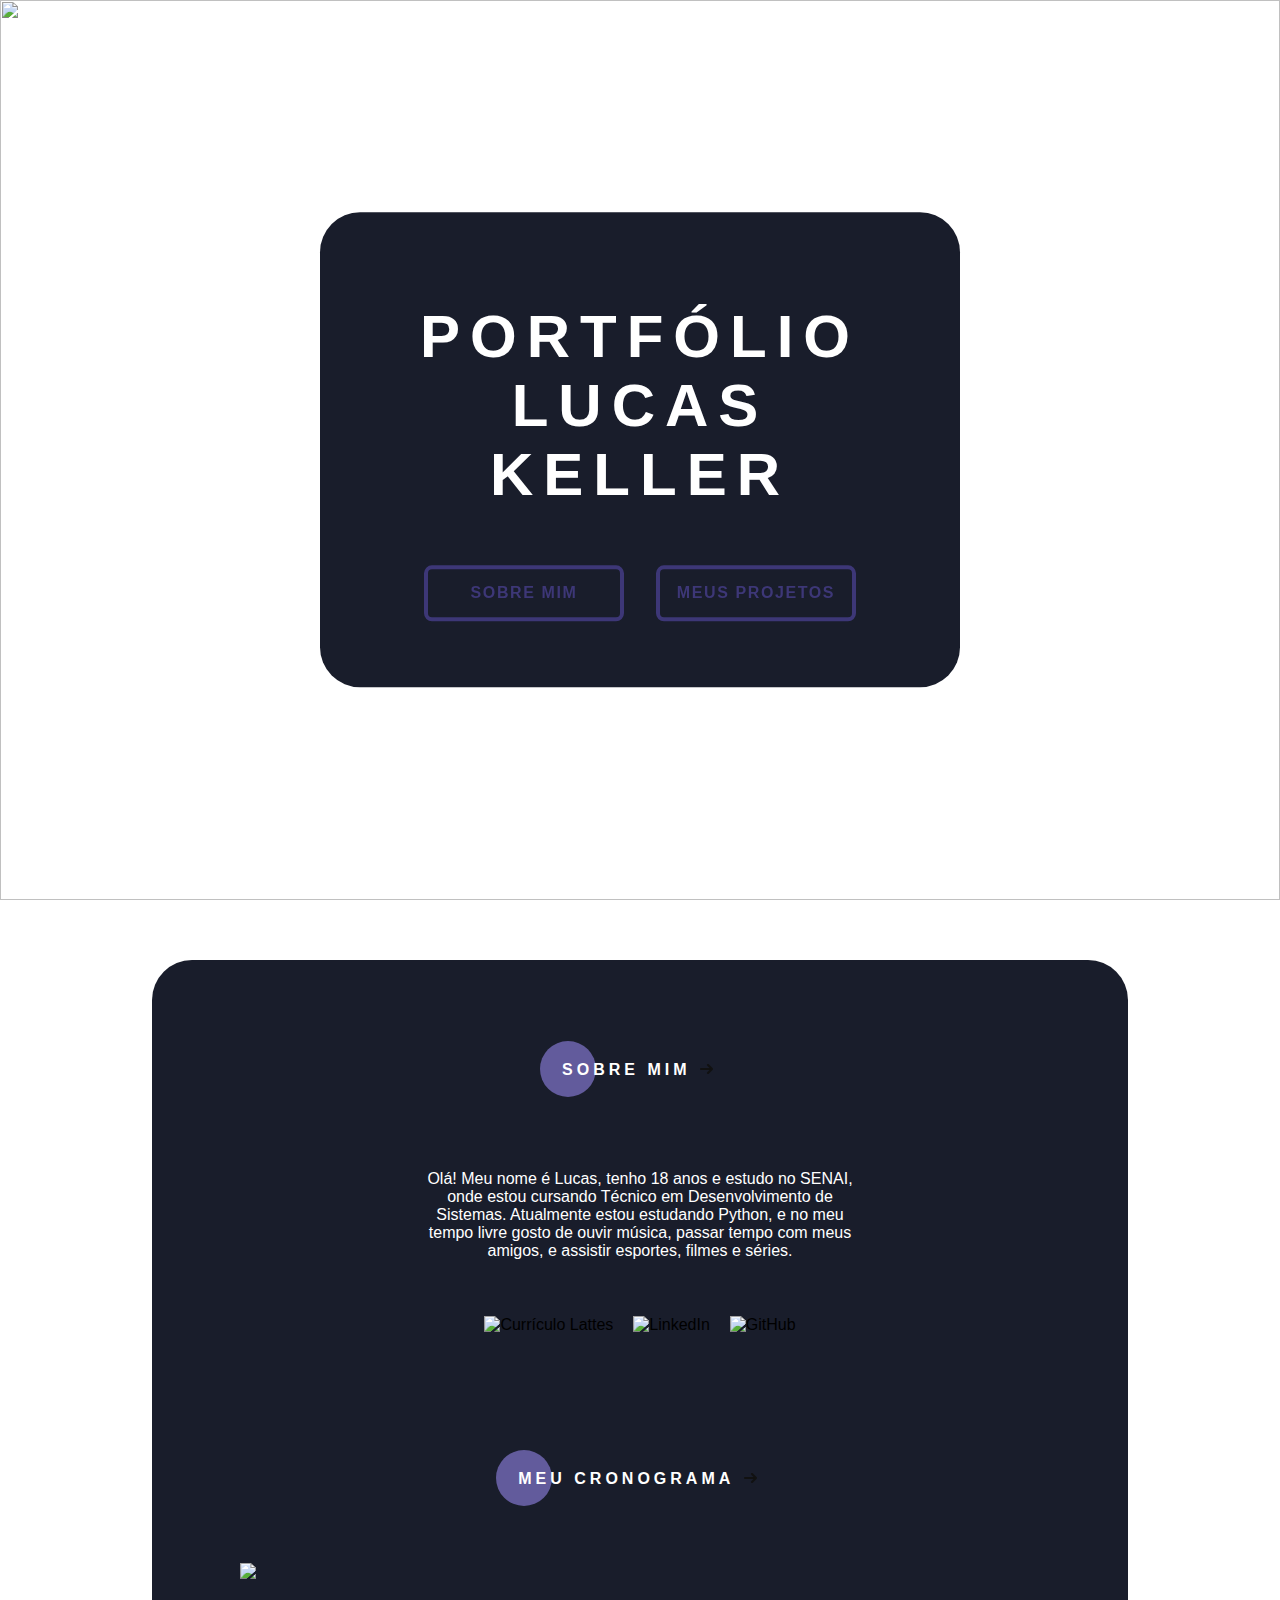
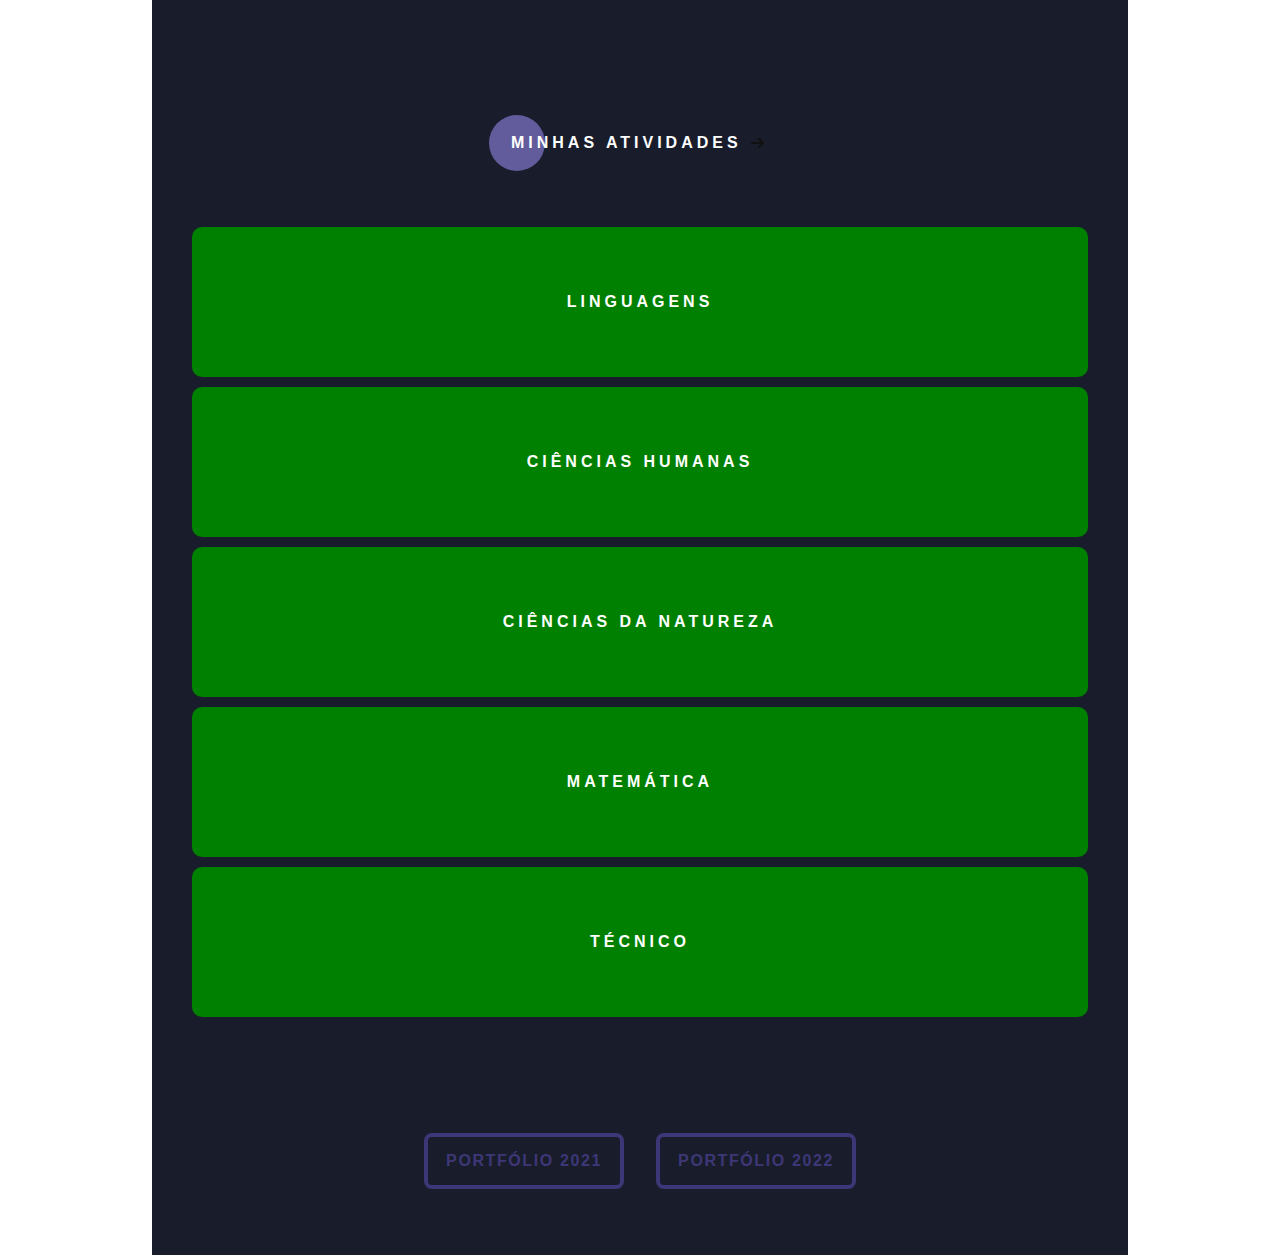
==== index.html @ 887d306a "fixed page url" ====
<!DOCTYPE html>
<html lang="en">
<head>
    <meta charset="UTF-8">
    <meta http-equiv="X-UA-Compatible" content="IE=edge"> <!-- ?? -->
    <meta name="viewport" content="width=device-width, initial-scale=1.0">
    <title>Portfólio – Home</title>
    <link rel="stylesheet" href="./css/styleHome.css">
    <link rel="icon" type="image/x-icon" href="./assets/icon.ico"> <!-- change icon -->
</head>
<body>
    <div class="Section_top">
        <div class="content">
            <h1>Portfólio<br><span>Lucas Keller</span></h1>
            <!-- <a href="#">Welcome</a> -->
            <nav>
              <ul>
                <a href="#sobre"><li>
                  Sobre mim
                  <span></span><span></span><span></span><span></span>
                </li></a>
                <a href="#atividades"><li>
                  Meus projetos
                  <span></span><span></span><span></span><span></span>
                </li></a>
              </ul>
            </nav>
        </div>
        <img src="./assets/wallpaper.jpg" id="wall">
    </div>
    <div id="fixedButton" class="hidden"><img src="./assets/arrow.png" alt="" id="arrow"/></div>
    <div id="sobre">
        <div class="konteiner">
            <div class="title">
              <a class="cta">
                <span>Sobre mim</span>
                <svg width="13px" height="10px" viewBox="0 0 13 10">
                  <path d="M1,5 L11,5"></path>
                  <polyline points="8 1 12 5 8 9"></polyline>
                </svg>
              </a>
            </div>
            <div class="dados">
                <p class="texto">Olá! Meu nome é Lucas, tenho 18 anos e estudo no SENAI, onde estou cursando Técnico em Desenvolvimento de Sistemas. Atualmente estou estudando Python, e no meu tempo livre gosto de ouvir música, passar tempo com meus amigos, e assistir esportes, filmes e séries.</p>
                <div class="socials">
                  <a href="http://lattes.cnpq.br/1947911345454627" title="Ir para Lattes" target="_blank">
                      <img class="logos spin" src="./assets/lattes.png" alt="Currículo Lattes">
                  </a>
                  <a href="https://www.linkedin.com/in/lucaskeller27/" title="Ir para LinkedIn" target="_blank">
                      <img class="logos spin" src="./assets/linkedin.png" alt="LinkedIn">
                  </a>
                  <a href="https://github.com/lucaskeller27" title="Ir para GitHub" target="_blank">
                      <img class="logos spin" src="./assets/github.png" alt="GitHub">
                  </a>
                </div>
              </div>

            <div class="title">
              <a class="cta">
                <span>Meu cronograma</span>
                <svg width="13px" height="10px" viewBox="0 0 13 10">
                  <path d="M1,5 L11,5"></path>
                  <polyline points="8 1 12 5 8 9"></polyline>
                </svg>
              </a>
            </div>
            <div>
                <img src="./assets/crono.jpg" class="img grow">
            </div>

            <div id="atividades"></div>

            <div class="title">
              <a class="cta">
                <span>Minhas atividades</span>
                <svg width="13px" height="10px" viewBox="0 0 13 10">
                  <path d="M1,5 L11,5"></path>
                  <polyline points="8 1 12 5 8 9"></polyline>
                </svg>
              </a>
            </div>
            <div class="gridDiv">
                <div class="imageGrid">
                  <a href="./disciplinas/linguagens.html">
                    <div class="gridElement" id="tileOne">
                      <h1 class="classTitle left">Linguagens</h1>
                    </div>
                  </a>
        
                  <a href="./disciplinas/humanas.html">
                    <div class="gridElement" id="tileTwo">
                      <h1 class="classTitle right">Ciências Humanas</h1>
                    </div>
                  </a>
                  
                  <a href="./disciplinas/natureza.html">
                    <div class="gridElement" id="tileThree">
                      <h1 class="classTitle left">Ciências da Natureza</h1>
                    </div>
                  </a>
                  
                  <a href="./disciplinas/matematica.html">
                    <div class="gridElement" id="tileFour">
                      <h1 class="classTitle right">Matemática</h1>
                    </div>
                  </a>
        
                  <a href="./disciplinas/tecnico.html">
                    <div class="gridElement" id="tileFive">
                      <h1 class="classTitle left">Técnico</h1>
                    </div>
                  </a>
                  
                </div>
              </div>


            <footer id="footer">
              <nav>
                <ul>
                  <a href="https://docs.google.com/presentation/d/19R5mRGI4nZpoCfXz3Cz6IfRavBDICxVPRKVOv3cDRbk/edit?usp=sharing" target="_blank"><li>
                    Portfólio 2021
                    <span></span><span></span><span></span><span></span>
                  </li></a>
                  <a href="https://docs.google.com/presentation/d/1FxMleGu152HlPS0-O3YLc6AM6aJ8NCvFMDmt9SFrcmg/edit?usp=sharing" target="_blank"><li>
                    Portfólio 2022
                    <span></span><span></span><span></span><span></span>
                  </li></a>
                </ul>
              </nav>
            </footer>
        </div>
    </div>

    <script src="./js/script.js"></script>
</body>
</html>
---- css/styleHome.css ----
body,
html {
  margin: 0;
  padding: 0;
  width: 100%;
  height: 100vh;
  font-family: sans-serif;
  scroll-behavior: smooth;
}

colours {
  border-color: #141414;
  border-color: goldenrod;
  /* box-shadow: 2px 2px 2px 2px black; */

}

.Section_top {
  width: 100%;
  height: 100%;
  overflow: hidden;
  position: relative;
  justify-content: center;
  color: #fff;
  animation: change 10s infinite ease-in-out;
}

#wall {
  position: fixed;
  width: 100%;
  height: 100%;
  object-fit: cover;
  z-index: -1;
}

.content {
  position: absolute;
  top: 50%;
  left: 50%;
  transform: translate(-50%, -50%);
  text-transform: uppercase;
  border-radius: 40px;
  border: 0px solid;
  padding: 50px;
  background-color: #191D2B;
  text-align: center;

}

#sobre {
  height: 100svh;
  /* background-color: white;  */
  border-radius: 15px 15px 0 0;
  padding-top: 30px;
}

/* .content h1 span{
    color: #111;
} */

.content h1 {
  color: #fff;
  font-size: 60px;
  letter-spacing: 10px;
}

/* sobre */

.konteiner {
  border: 0px solid;
  padding-top: 75px;
  padding-left: 40px;
  padding-right: 40px;
  padding-bottom: 50px;
  border-radius: 40px 40px 0 0;
  background-color: #191D2B;
  width: 70%;
  display: flex;
  flex-direction: column;
  margin: 30px auto 50px;
  height: fit-content !important;
}

.texto {
  padding: 0 25%;
  color: white;
  font-family: 'Gill Sans', 'Gill Sans MT', Calibri, 'Trebuchet MS', sans-serif;
  text-align: center;
  font-size: 16px;
}

.socials {
  display: flex;
  flex-direction: row;
  margin: auto;
  align-items: center;
  padding-top: 30px;
}

.logos {
  width: 50px;
  margin: 10px;
  align-self: center;
}

.portfolio {
  display: flex;
  flex-direction: row;
  margin: auto;
  gap: 30px;
  justify-content: center;
  padding-top: 30px;
  padding-bottom: 100px;
}

.dados {
  display: flex;
  flex-direction: column;
  margin: auto;
  padding-top: 50px;
  padding-bottom: 100px;
}

.img {
  padding-top: 50px;
  padding-bottom: 100px;
  display: block;
  margin-left: auto;
  margin-right: auto;
  width: 800px;
}

#footer {
  align-self: center;
  position: relative;
  bottom: 0px;

}

.spin {
  transition: all .5s ease-in-out;
}

.spin:hover {
  transform: rotate(360deg);
}

.grow {
  transition: all .5s ease-in-out;
}

.grow:hover {
  transform: scale(1.1);
}

/* atividades */

.gridDiv {
  margin: 0;
  margin-top: 50px;
  margin-bottom: 100px;
  display: flex;
  justify-content: center;
  width: 100%;
}

.imageGrid {
  width: 100%;
  /* height: 300px; */
  display: flex;
  flex-direction: column;
  gap: 10px;
}

/* .imageGrid:hover{
    .gridElement{
      width: 16.25vw;
    }
  
    .gridElement:hover{
      width: 35vw;
    }
  } */

/* .imageGrid:hover .gridElement {
    width: 16.25vw;
  } */

.imageGrid .gridElement:hover {
  height: 180px;
  justify-content: center;
}

.gridElement {
  background-color: green;
  height: 150px;
  width: 100%;
  align-self: center;
  display: flex;
  flex-direction: column;
  transition: width 0.25s linear;
  transition: all .5s;
  border-radius: 10px;
}

#tileOne {
  display: flex;
  align-items: center;
  justify-content: center;
  background-image: url('../assets/patterns/173805.jpg');
  background-size: 100%;
  background-position: center;
  object-fit: cover;
}

#tileTwo {
  display: flex;
  align-items: center;
  justify-content: center;
  background-image: url('../assets/patterns/texture-dark-background-purple-3440x1440-3086.jpg');
  background-size: 100%;
  background-position: center;
  object-fit: cover;
}

#tileThree {
  display: flex;
  align-items: center;
  justify-content: center;
  background-image: url('../assets/patterns/ios-blue-background-texture-curves-digital-art-stock-4480x2520-6784.jpg');
  background-size: 100%;
  background-position: center;
  object-fit: cover;
}

#tileFour {
  display: flex;
  align-items: center;
  justify-content: center;
  background-image: url('../assets/patterns/macos-monterey-wwdc-21-stock-dark-mode-5k-1920x1200-5585.jpg');
  background-size: 100%;
  background-position: center;
  object-fit: cover;
}

#tileFive {
  display: flex;
  align-items: center;
  justify-content: center;
  background-image: url('../assets/patterns/curves-dark-texture-pattern.jpg');
  background-size: 100%;
  background-position: center;
  object-fit: cover;
}

/* background-image: url('../assets/patterns/173805.jpg'); */

.classTitle {
  position: relative;
  font-size: 16px;
  line-height: 18px;
  font-weight: 900;
  letter-spacing: 0.25em;
  text-transform: uppercase;
  vertical-align: middle;
  color: white;
}

/* .left {
  padding-right: 500px;
}

.right {
  padding-left: 500px;
} */

.image {
  align-self: center;
  width: 100%;
}

/* buttons */

nav ul {
  list-style-type: none;
  margin: 0;
  padding: 0;
  display: flex;
  flex-direction: row;
  justify-content: center;
}

nav ul li {
  --c: #3D3777;
  color: var(--c);
  font-size: 16px;
  border: 0.3em solid var(--c);
  border-radius: 0.5em;
  width: 12em;
  height: 3em;
  text-transform: uppercase;
  font-weight: bold;
  font-family: sans-serif;
  letter-spacing: 0.1em;
  text-align: center;
  line-height: 3em;
  position: relative;
  overflow: hidden;
  z-index: 1;
  transition: 0.5s;
  margin: 1em;
  cursor: pointer;
}

nav ul li span {
  position: absolute;
  width: 25%;
  height: 100%;
  background-color: var(--c);
  transform: translateY(150%);
  border-radius: 50%;
  left: calc((var(--n) - 1) * 25%);
  transition: 0.5s;
  transition-delay: calc((var(--n) - 1) * 0.1s);
  z-index: -1;
}

nav ul li:hover {
  color: white;
}

nav ul li:hover span {
  transform: translateY(0) scale(2);
}

nav ul li span:nth-child(1) {
  --n: 1;
}

nav ul li span:nth-child(2) {
  --n: 2;
}


nav ul li span:nth-child(3) {
  --n: 3;
}

nav ul li span:nth-child(4) {
  --n: 4;
}

a:link {
  text-decoration: none;
}

a:visited {
  text-decoration: none;
}

a:hover {
  text-decoration: none;
}

a:active {
  text-decoration: none;
}

/* titles */

a {
  text-decoration: none;
  color: inherit;
}

.cta {
  position: relative;
  margin: auto;
  padding: 19px 22px;
  transition: all 0.2s ease;
  cursor: default;

}

.cta:before {
  content: "";
  position: absolute;
  top: 0;
  left: 0;
  display: block;
  border-radius: 28px;
  background: #625b9c;
  width: 56px;
  height: 56px;
  transition: all 0.3s ease;
}

.cta span {
  position: relative;
  font-size: 16px;
  line-height: 18px;
  font-weight: 900;
  letter-spacing: 0.25em;
  text-transform: uppercase;
  vertical-align: middle;
  color: white;
}

.cta svg {
  position: relative;
  top: 0;
  margin-left: 10px;
  fill: none;
  stroke-linecap: round;
  stroke-linejoin: round;
  stroke: #111;
  stroke-width: 2;
  transform: translateX(-5px);
  transition: all 0.3s ease;
}

.cta:hover:before {
  width: 100%;
  background: #3D3777;
}

.cta:hover svg {
  transform: rotate(90deg);
  transition: all 0.5s ease;
}

.cta:active {
  transform: scale(0.96);
  transform: rotate(90deg);
}

.title {
  align-self: center;
  margin: 25px 0;
}

#atividades {
  margin-bottom: 30px;
}

/* back to top button */

#arrow {
  width: 20px;
  height: 20px;
  justify-content: center;
  align-self: items;
}

#fixedButton {
  position: fixed;
  bottom: 40px;
  right: 50px;
  z-index: 99;
  width: 30px;
  height: 30px;
  background-color: #3D3777;
  color: #fff;
  padding: 15px;
  border-radius: 100px;
  cursor: pointer;
  transition: opacity 0.3s ease-in-out;
  display: flex;
  align-items: center;
  justify-content: center; /* Center the content (image) */
}

.hidden {
  opacity: 0;
  pointer-events: none;
}
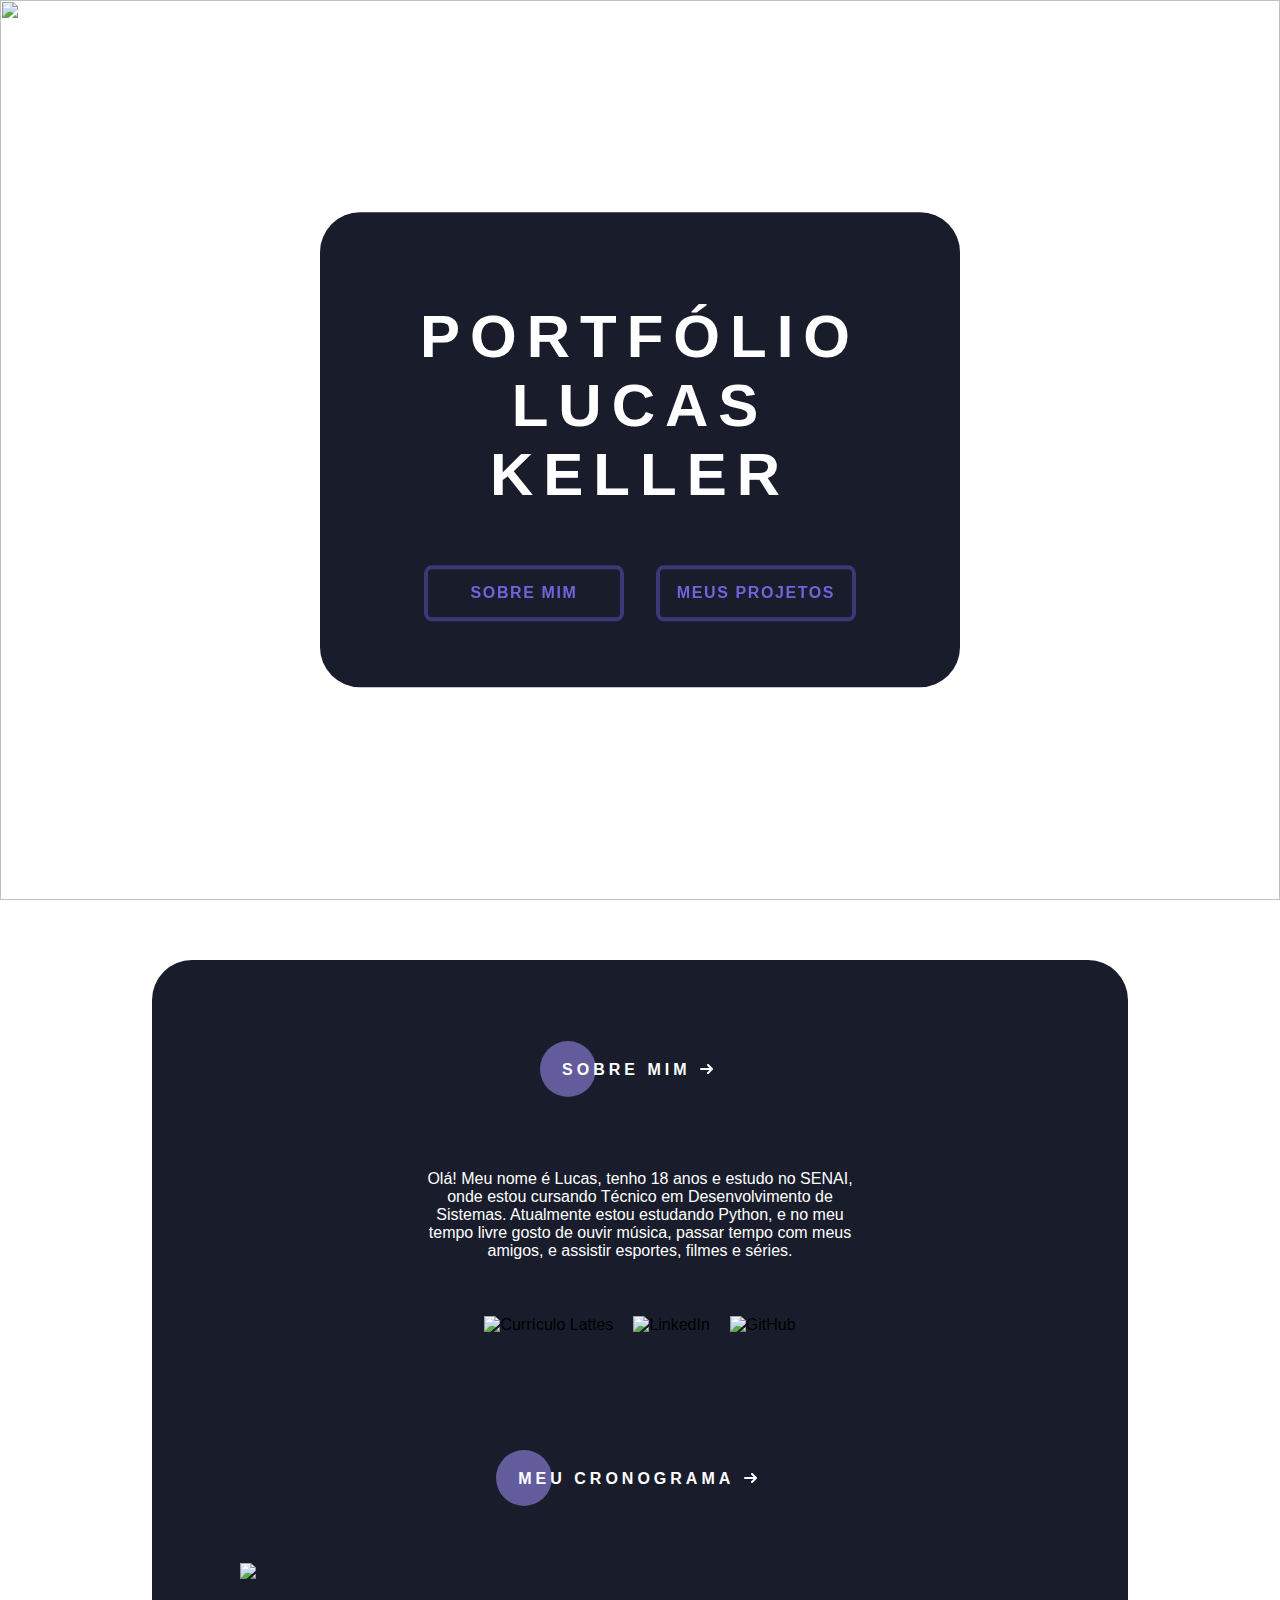
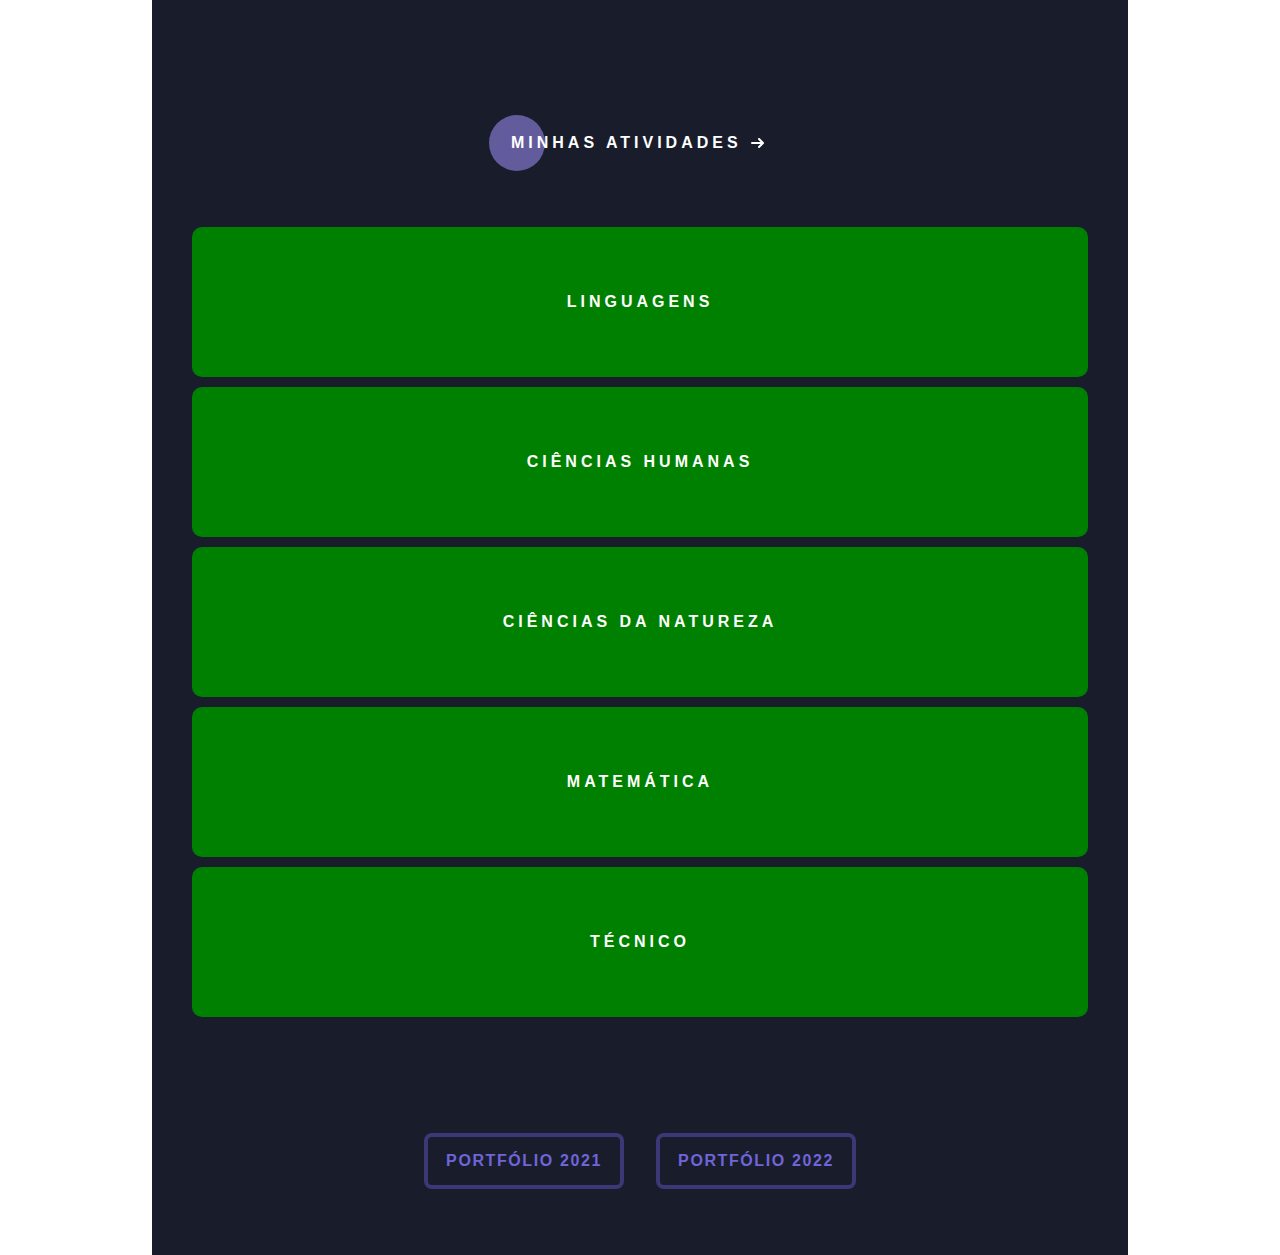
==== commit 5fc42605: "changed page names" ====
--- a/index.html
+++ b/index.html
@@ -4,8 +4,8 @@
     <meta charset="UTF-8">
     <meta http-equiv="X-UA-Compatible" content="IE=edge"> <!-- ?? -->
     <meta name="viewport" content="width=device-width, initial-scale=1.0">
-    <title>Portfólio – Home</title>
-    <link rel="stylesheet" href="./css/styleHome.css">
+    <title>Meu Portfólio | Home</title>
+    <link rel="stylesheet" href="./css/style.css">
     <link rel="icon" type="image/x-icon" href="./assets/icon.ico"> <!-- change icon -->
 </head>
 <body>
@@ -81,31 +81,31 @@
             </div>
             <div class="gridDiv">
                 <div class="imageGrid">
-                  <a href="./disciplinas/linguagens.html">
+                  <a href="./atividades.html#linguagens">
                     <div class="gridElement" id="tileOne">
                       <h1 class="classTitle left">Linguagens</h1>
                     </div>
                   </a>
         
-                  <a href="./disciplinas/humanas.html">
+                  <a href="./atividades.html#humanas">
                     <div class="gridElement" id="tileTwo">
                       <h1 class="classTitle right">Ciências Humanas</h1>
                     </div>
                   </a>
                   
-                  <a href="./disciplinas/natureza.html">
+                  <a href="./atividades.html#natureza">
                     <div class="gridElement" id="tileThree">
                       <h1 class="classTitle left">Ciências da Natureza</h1>
                     </div>
                   </a>
                   
-                  <a href="./disciplinas/matematica.html">
+                  <a href="./atividades.html#matematica">
                     <div class="gridElement" id="tileFour">
                       <h1 class="classTitle right">Matemática</h1>
                     </div>
                   </a>
         
-                  <a href="./disciplinas/tecnico.html">
+                  <a href="./atividades.html#tecnico">
                     <div class="gridElement" id="tileFive">
                       <h1 class="classTitle left">Técnico</h1>
                     </div>
--- a/css/style.css
+++ b/css/style.css
@@ -0,0 +1,515 @@
+body,
+html {
+  margin: 0;
+  padding: 0;
+  width: 100%;
+  height: 100vh;
+  font-family: sans-serif;
+  scroll-behavior: smooth;
+}
+
+colours {
+  border-color: chocolate;
+  border-color: coral;
+  border-color: darkorange;
+  border-color: orange;
+  border-color: orangered;
+  border-color: peru;
+
+  border-color: #141414;
+  border-color: goldenrod;
+  /* box-shadow: 2px 2px 2px 2px black; */
+}
+
+.Section_top {
+  width: 100%;
+  height: 100%;
+  overflow: hidden;
+  position: relative;
+  justify-content: center;
+  color: #fff;
+  animation: change 10s infinite ease-in-out;
+}
+
+#wall {
+  position: fixed;
+  width: 100%;
+  height: 100%;
+  object-fit: cover;
+  z-index: -1;
+}
+
+.content {
+  position: absolute;
+  top: 50%;
+  left: 50%;
+  transform: translate(-50%, -50%);
+  text-transform: uppercase;
+  border-radius: 40px;
+  border: 0px solid;
+  padding: 50px;
+  background-color: #191D2B;
+  text-align: center;
+}
+
+#sobre {
+  height: 100svh;
+  /* background-color: white;  */
+  border-radius: 15px 15px 0 0;
+  padding-top: 30px;
+}
+
+.content h1 {
+  color: #fff;
+  font-size: 60px;
+  letter-spacing: 10px;
+}
+
+/* sobre */
+
+.konteiner {
+  border: 0px solid;
+  padding-top: 75px;
+  padding-left: 40px;
+  padding-right: 40px;
+  padding-bottom: 50px;
+  border-radius: 40px 40px 0 0;
+  background-color: #191D2B;
+  width: 70%;
+  display: flex;
+  flex-direction: column;
+  margin: 30px auto 50px;
+  height: fit-content !important;
+}
+
+.texto {
+  padding: 0 25%;
+  color: white;
+  font-family: 'Gill Sans', 'Gill Sans MT', Calibri, 'Trebuchet MS', sans-serif;
+  text-align: center;
+  font-size: 16px;
+}
+
+.socials {
+  display: flex;
+  flex-direction: row;
+  margin: auto;
+  align-items: center;
+  padding-top: 30px;
+}
+
+.logos {
+  width: 50px;
+  margin: 10px;
+  align-self: center;
+}
+
+.dados {
+  display: flex;
+  flex-direction: column;
+  margin: auto;
+  padding-top: 50px;
+  padding-bottom: 100px;
+}
+
+.img {
+  padding-top: 50px;
+  padding-bottom: 100px;
+  display: block;
+  margin-left: auto;
+  margin-right: auto;
+  width: 800px;
+}
+
+#footer {
+  align-self: center;
+  position: relative;
+  bottom: 0px;
+}
+
+.spin {
+  transition: all .5s ease-in-out;
+}
+
+.spin:hover {
+  transform: rotate(360deg);
+}
+
+.grow {
+  transition: all .5s ease-in-out;
+}
+
+.grow:hover {
+  transform: scale(1.1);
+}
+
+/* atividades */
+
+.gridDiv {
+  margin: 0;
+  margin-top: 50px;
+  margin-bottom: 100px;
+  display: flex;
+  justify-content: center;
+  width: 100%;
+}
+
+.imageGrid {
+  width: 100%;
+  /* height: 300px; */
+  display: flex;
+  flex-direction: column;
+  gap: 10px;
+}
+
+.imageGrid .gridElement:hover {
+  height: 180px;
+  justify-content: center;
+}
+
+.gridElement {
+  background-color: green;
+  height: 150px;
+  width: 100%;
+  align-self: center;
+  display: flex;
+  flex-direction: column;
+  transition: width 0.25s linear;
+  transition: all .5s;
+  border-radius: 10px;
+}
+
+#tileOne {
+  display: flex;
+  align-items: center;
+  justify-content: center;
+  background-image: url('../assets/wallpapers/wallpaper1.jpg');
+  background-size: 100%;
+  background-position: center;
+  object-fit: cover;
+}
+
+#tileTwo {
+  display: flex;
+  align-items: center;
+  justify-content: center;
+  background-image: url('../assets/wallpapers/wallpaper2.jpg');
+  background-size: 100%;
+  background-position: center;
+  object-fit: cover;
+}
+
+#tileThree {
+  display: flex;
+  align-items: center;
+  justify-content: center;
+  background-image: url('../assets/wallpapers/wallpaper3.jpg');
+  background-size: 100%;
+  background-position: center;
+  object-fit: cover;
+}
+
+#tileFour {
+  display: flex;
+  align-items: center;
+  justify-content: center;
+  background-image: url('../assets/wallpapers/wallpaper4.jpg');
+  background-size: 100%;
+  background-position: center;
+  object-fit: cover;
+}
+
+#tileFive {
+  display: flex;
+  align-items: center;
+  justify-content: center;
+  background-image: url('../assets/wallpapers/wallpaper5.jpg');
+  background-size: 100%;
+  background-position: center;
+  object-fit: cover;
+}
+
+/* .left {
+  padding-right: 500px;
+}
+
+.right {
+  padding-left: 500px;
+} */
+
+.classTitle {
+  position: relative;
+  font-size: 16px;
+  line-height: 18px;
+  font-weight: 900;
+  letter-spacing: 0.25em;
+  text-transform: uppercase;
+  vertical-align: middle;
+  color: white;
+}
+
+/* buttons */
+
+nav ul {
+  list-style-type: none;
+  margin: 0;
+  padding: 0;
+  display: flex;
+  flex-direction: row;
+  justify-content: center;
+}
+
+nav ul li {
+  --c: #3D3777;
+  /* color: var(--c); */
+  font-size: 16px;
+  color: #7064da;
+  border: 0.3em solid var(--c);
+  border-radius: 0.5em;
+  width: 12em;
+  height: 3em;
+  text-transform: uppercase;
+  font-weight: bold;
+  font-family: sans-serif;
+  letter-spacing: 0.1em;
+  text-align: center;
+  line-height: 3em;
+  position: relative;
+  overflow: hidden;
+  z-index: 1;
+  transition: 0.5s;
+  margin: 1em;
+  cursor: pointer;
+}
+
+nav ul li span {
+  position: absolute;
+  width: 25%;
+  height: 100%;
+  background-color: var(--c);
+  transform: translateY(150%);
+  border-radius: 50%;
+  left: calc((var(--n) - 1) * 25%);
+  transition: 0.5s;
+  transition-delay: calc((var(--n) - 1) * 0.1s);
+  z-index: -1;
+}
+
+nav ul li:hover {
+  color: white;
+}
+
+nav ul li:hover span {
+  transform: translateY(0) scale(2);
+}
+
+nav ul li span:nth-child(1) {
+  --n: 1;
+}
+
+nav ul li span:nth-child(2) {
+  --n: 2;
+}
+
+
+nav ul li span:nth-child(3) {
+  --n: 3;
+}
+
+nav ul li span:nth-child(4) {
+  --n: 4;
+}
+
+a:link {
+  text-decoration: none;
+}
+
+a:visited {
+  text-decoration: none;
+}
+
+a:hover {
+  text-decoration: none;
+}
+
+a:active {
+  text-decoration: none;
+}
+
+/* titles */
+
+a {
+  text-decoration: none;
+  color: inherit;
+}
+
+.cta {
+  position: relative;
+  margin: auto;
+  padding: 19px 22px;
+  transition: all 0.2s ease;
+  cursor: default;
+}
+
+.cta:before {
+  content: "";
+  position: absolute;
+  top: 0;
+  left: 0;
+  display: block;
+  border-radius: 28px;
+  background: #625b9c;
+  width: 56px;
+  height: 56px;
+  transition: all 0.3s ease;
+}
+
+.cta span {
+  position: relative;
+  font-size: 16px;
+  line-height: 18px;
+  font-weight: 900;
+  letter-spacing: 0.25em;
+  text-transform: uppercase;
+  vertical-align: middle;
+  color: white;
+}
+
+.cta svg {
+  position: relative;
+  top: 0;
+  margin-left: 10px;
+  fill: none;
+  stroke-linecap: round;
+  stroke-linejoin: round;
+  /* stroke: #111; */
+  stroke: white;
+  stroke-width: 2;
+  transform: translateX(-5px);
+  transition: all 0.3s ease;
+}
+
+.cta:hover:before {
+  width: 100%;
+  background: #3D3777;
+}
+
+.cta:hover svg {
+  transform: rotate(90deg);
+  transition: all 0.5s ease;
+  /* stroke: #111; */
+}
+
+.cta:active {
+  transform: scale(0.96);
+  transform: rotate(90deg);
+}
+
+.title {
+  align-self: center;
+  margin: 25px 0;
+}
+
+#atividades {
+  margin-bottom: 30px;
+}
+
+.classDiv {
+  padding-top: 30px;
+  margin-bottom: 500px;
+}
+
+/* back to top button */
+
+#arrow {
+  width: 20px;
+  height: 20px;
+  justify-content: center;
+  align-self: items;
+}
+
+#fixedButton {
+  position: fixed;
+  bottom: 40px;
+  right: 50px;
+  z-index: 99;
+  width: 30px;
+  height: 30px;
+  background-color: #3D3777;
+  color: #fff;
+  padding: 15px;
+  border-radius: 100px;
+  cursor: pointer;
+  transition: opacity 0.3s ease-in-out;
+  display: flex;
+  align-items: center;
+  justify-content: center;
+}
+
+.hidden {
+  opacity: 0;
+  pointer-events: none;
+}
+
+/* back to home page button */
+
+.cta2 {
+  position: relative;
+  margin: auto;
+  padding: 19px 22px;
+  transition: all 0.2s ease;
+  cursor: pointer;
+  margin-right: 990px;
+}
+
+.cta2:before {
+  content: "";
+  position: absolute;
+  top: 0;
+  left: 0;
+  display: block;
+  border-radius: 28px;
+  background: #625b9c;
+  width: 56px;
+  height: 56px;
+  transition: all 0.3s ease;
+}
+
+.cta2 span {
+  position: relative;
+  font-size: 16px;
+  line-height: 18px;
+  font-weight: 900;
+  letter-spacing: 0.25em;
+  text-transform: uppercase;
+  vertical-align: middle;
+  color: white;
+}
+
+.cta2 svg {
+  position: relative;
+  top: 0;
+  margin-left: 10px;
+  fill: none;
+  stroke-linecap: round;
+  stroke-linejoin: round;
+  /* stroke: #111; */
+  stroke: white;
+  stroke-width: 2;
+  transform: translateX(-5px);
+  transition: all 0.3s ease;
+}
+
+.cta2:hover:before {
+  width: 100%;
+  background: #3D3777;
+}
+
+.cta2:hover svg {
+  transform: rotate(180deg);
+  transition: all 0.5s ease;
+}
+
+.cta2:active {
+  transform: scale(0.96);
+}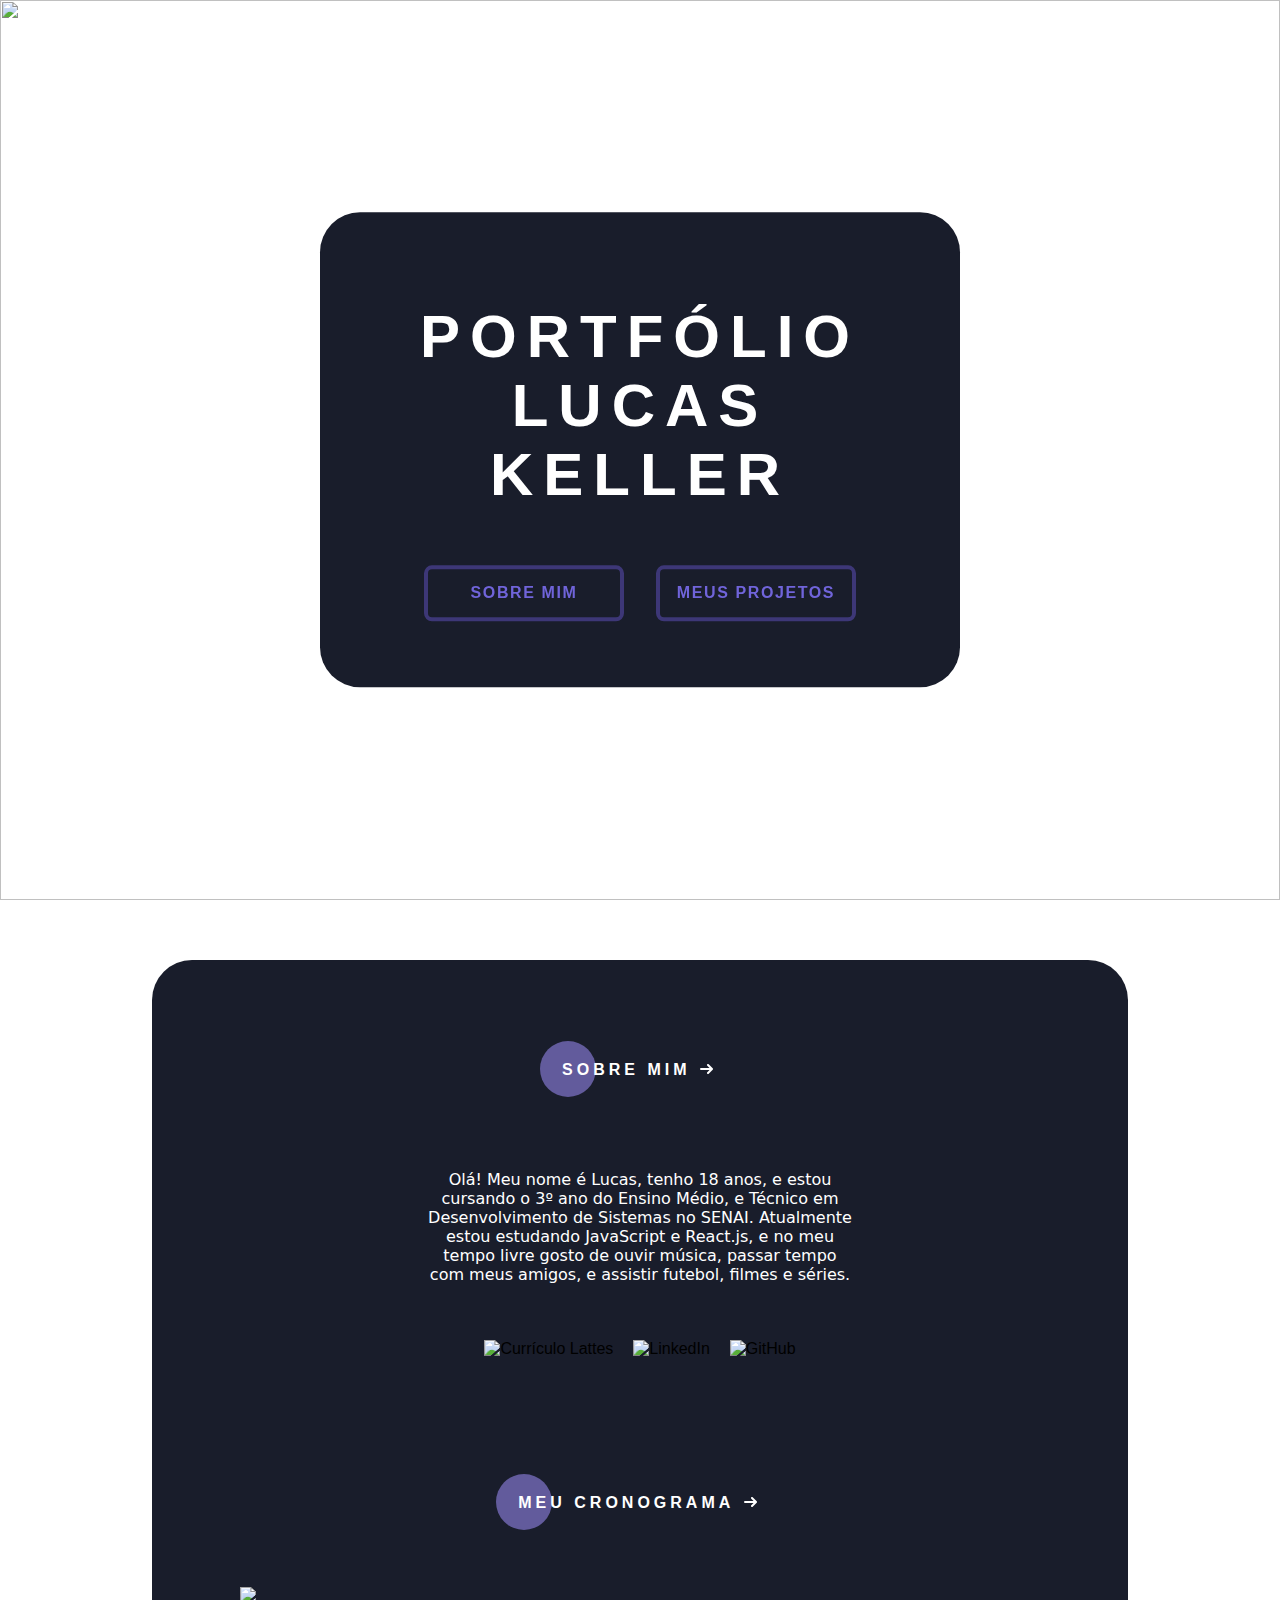
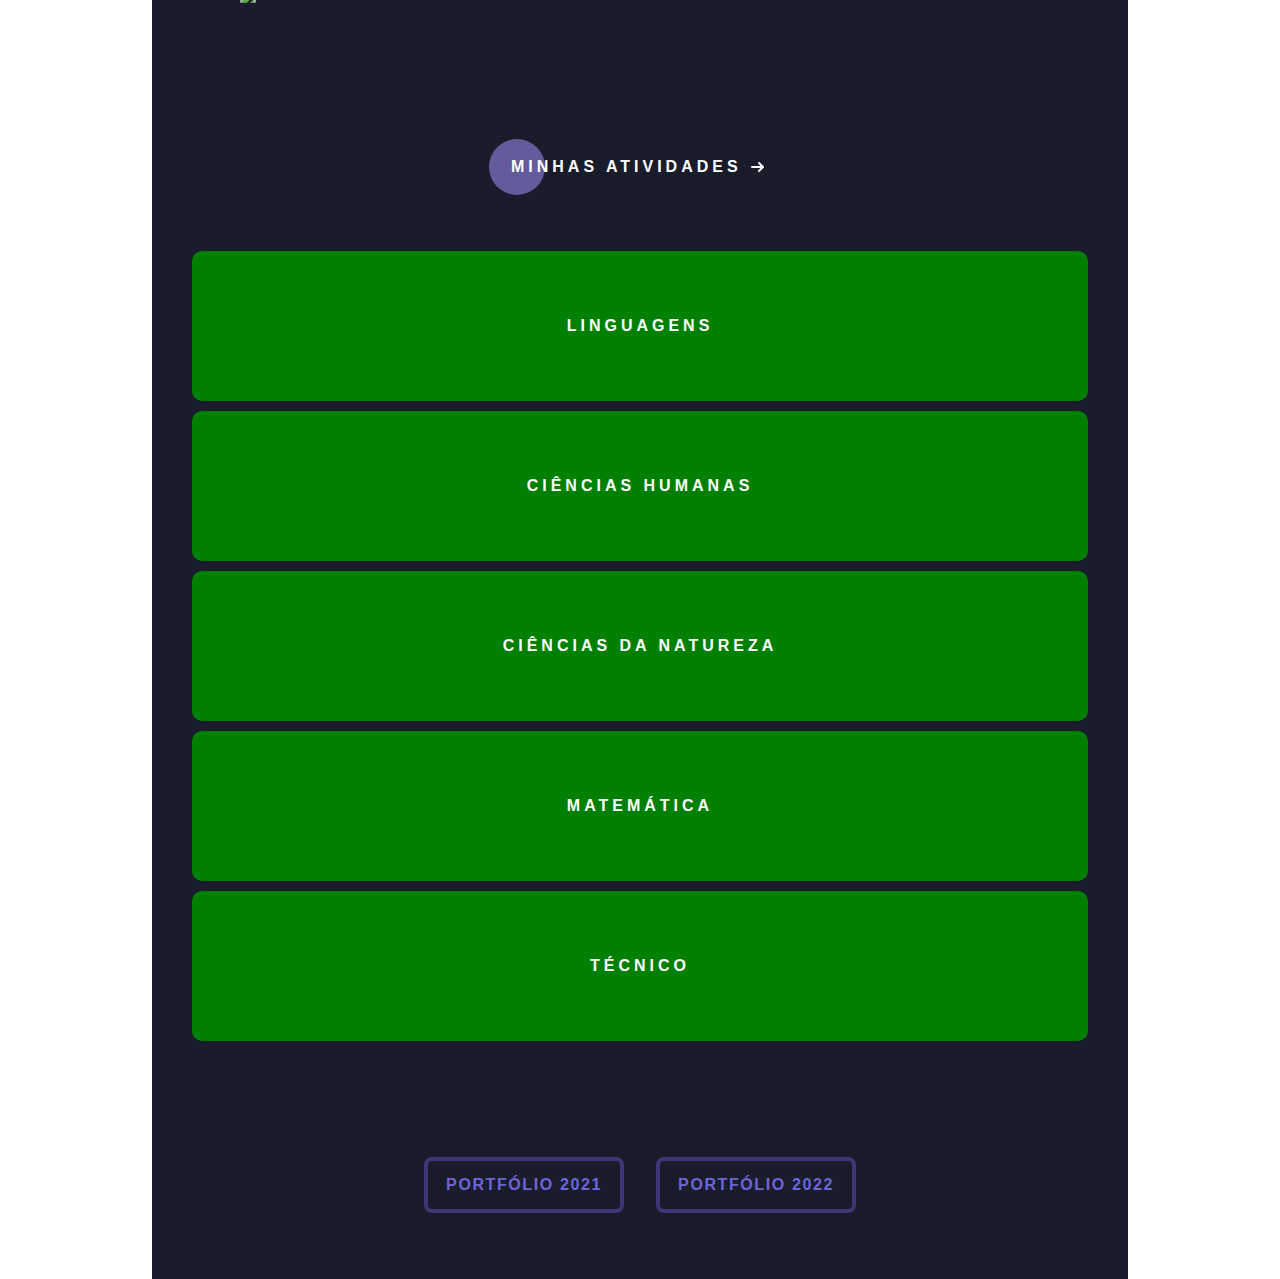
==== commit 249f2071: "changed go back button" ====
--- a/index.html
+++ b/index.html
@@ -4,7 +4,7 @@
     <meta charset="UTF-8">
     <meta http-equiv="X-UA-Compatible" content="IE=edge"> <!-- ?? -->
     <meta name="viewport" content="width=device-width, initial-scale=1.0">
-    <title>Meu Portfólio | Home</title>
+    <title>Meu Portfólio</title>
     <link rel="stylesheet" href="./css/style.css">
     <link rel="icon" type="image/x-icon" href="./assets/icon.ico"> <!-- change icon -->
 </head>
@@ -41,7 +41,10 @@
               </a>
             </div>
             <div class="dados">
-                <p class="texto">Olá! Meu nome é Lucas, tenho 18 anos e estudo no SENAI, onde estou cursando Técnico em Desenvolvimento de Sistemas. Atualmente estou estudando Python, e no meu tempo livre gosto de ouvir música, passar tempo com meus amigos, e assistir esportes, filmes e séries.</p>
+                <p class="texto">Olá! Meu nome é Lucas, tenho 18 anos, e estou cursando o 3º ano do Ensino Médio, e 
+                  Técnico em Desenvolvimento de Sistemas no SENAI. Atualmente estou estudando JavaScript e React.js, 
+                  e no meu tempo livre gosto de ouvir música, passar tempo com meus amigos, e assistir futebol, 
+                  filmes e séries.</p>
                 <div class="socials">
                   <a href="http://lattes.cnpq.br/1947911345454627" title="Ir para Lattes" target="_blank">
                       <img class="logos spin" src="./assets/lattes.png" alt="Currículo Lattes">
--- a/css/style.css
+++ b/css/style.css
@@ -83,10 +83,11 @@
 }
 
 .texto {
-  padding: 0 25%;
+  padding: 0 26%;
   color: white;
-  font-family: 'Gill Sans', 'Gill Sans MT', Calibri, 'Trebuchet MS', sans-serif;
+  font-family: 'Open Sans', system-ui, -apple-system, BlinkMacSystemFont, 'Segoe UI', Roboto, Oxygen, Ubuntu, Cantarell, 'Helvetica Neue', sans-serif;
   text-align: center;
+  font-weight: 500;
   font-size: 16px;
 }
 
@@ -128,11 +129,12 @@
 }
 
 .spin {
-  transition: all .5s ease-in-out;
+  transition: all .3s ease-in-out;
 }
 
 .spin:hover {
-  transform: rotate(360deg);
+  /* transform: rotate(360deg); */
+  transform: scale(1.3);
 }
 
 .grow {
@@ -451,31 +453,69 @@
   pointer-events: none;
 }
 
-/* back to home page button */
-
-.cta2 {
-  position: relative;
-  margin: auto;
-  padding: 19px 22px;
-  transition: all 0.2s ease;
+/* go back button */
+
+.btn {
+  box-sizing: border-box;
+  -webkit-appearance: none;
+     -moz-appearance: none;
+          appearance: none;
+  background-color: transparent;
+  border: 3px solid #3D3777;
+  border-radius: 0.6em;
+  color: #3D3777;
   cursor: pointer;
-  margin-right: 990px;
-}
-
-.cta2:before {
+  display: flex;
+  align-self: center;
+  font-size: 1rem;
+  font-weight: 400;
+  line-height: 1;
+  margin: 10px;
+  padding: 20px 40px;
+  text-decoration: none;
+  text-align: center;
+  text-transform: uppercase;
+  font-weight: 700;
+}
+
+.btn:hover, .btn:focus {
+  color: #fff;
+  outline: 0;
+
+}
+.fifth {
+  border-color: #3D3777;
+  border-radius: 100px;
+  color: #8e44ad;
+  position: relative;
+  overflow: hidden;
+  z-index: 1;
+  transition: color 400ms ease-in-out;
+}
+
+.fifth:after {
   content: "";
   position: absolute;
+  display: block;
   top: 0;
-  left: 0;
-  display: block;
-  border-radius: 28px;
-  background: #625b9c;
-  width: 56px;
-  height: 56px;
-  transition: all 0.3s ease;
-}
-
-.cta2 span {
+  left: 50%;
+  transform: translateX(-50%);
+  width: 0;
+  height: 100%;
+  background: #3D3777;
+  z-index: -1;
+  transition: width 500ms ease-in-out;
+}
+
+.fifth:hover {
+  color: #fff;
+}
+
+.fifth:hover:after {
+  width: 110%;
+}
+
+.fifth span {
   position: relative;
   font-size: 16px;
   line-height: 18px;
@@ -483,33 +523,15 @@
   letter-spacing: 0.25em;
   text-transform: uppercase;
   vertical-align: middle;
-  color: white;
-}
-
-.cta2 svg {
-  position: relative;
-  top: 0;
-  margin-left: 10px;
-  fill: none;
-  stroke-linecap: round;
-  stroke-linejoin: round;
-  /* stroke: #111; */
-  stroke: white;
-  stroke-width: 2;
-  transform: translateX(-5px);
-  transition: all 0.3s ease;
-}
-
-.cta2:hover:before {
-  width: 100%;
-  background: #3D3777;
-}
-
-.cta2:hover svg {
-  transform: rotate(180deg);
-  transition: all 0.5s ease;
-}
-
-.cta2:active {
-  transform: scale(0.96);
+  /* color: white; */
+
+  color: #7064da;
+  overflow: hidden;
+  z-index: 1;
+}
+
+.fifth:hover span {
+  color: #fff;
+  outline: 0;
+  transition: color 400ms ease-in-out;
 }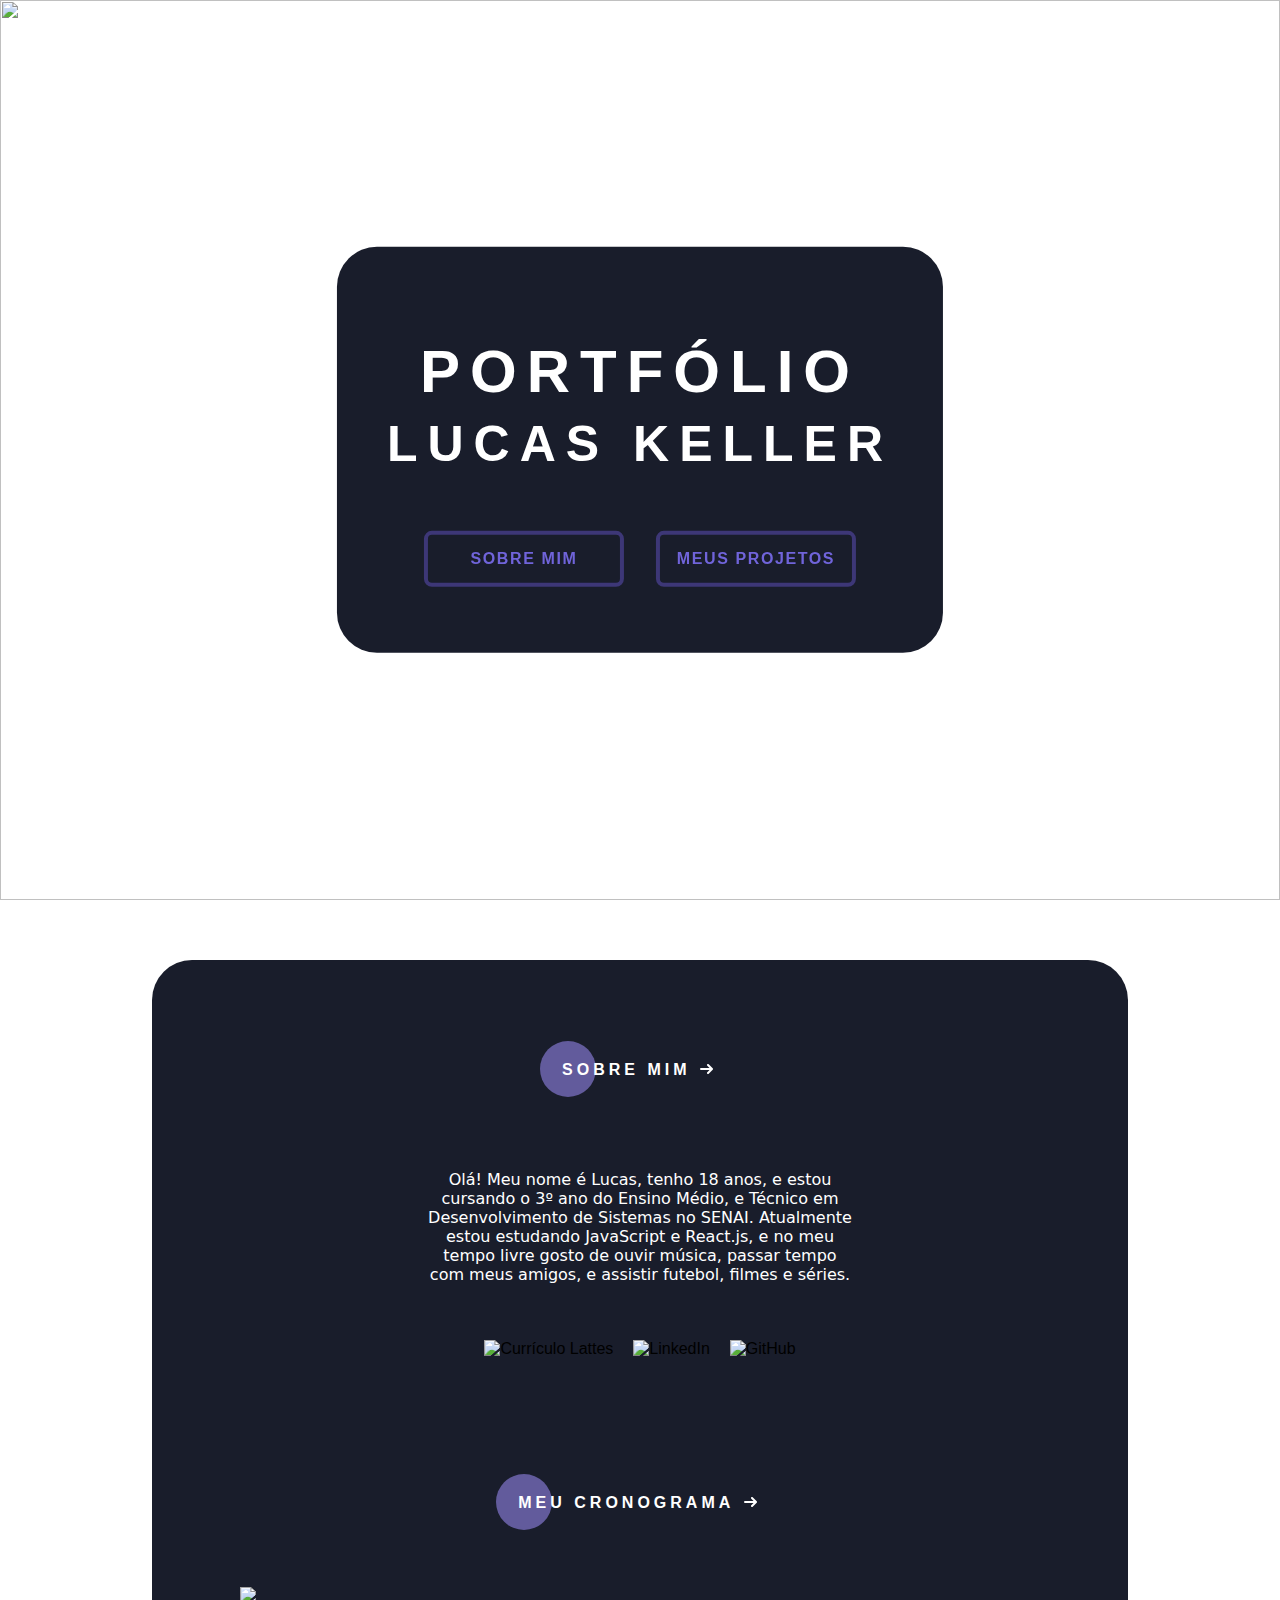
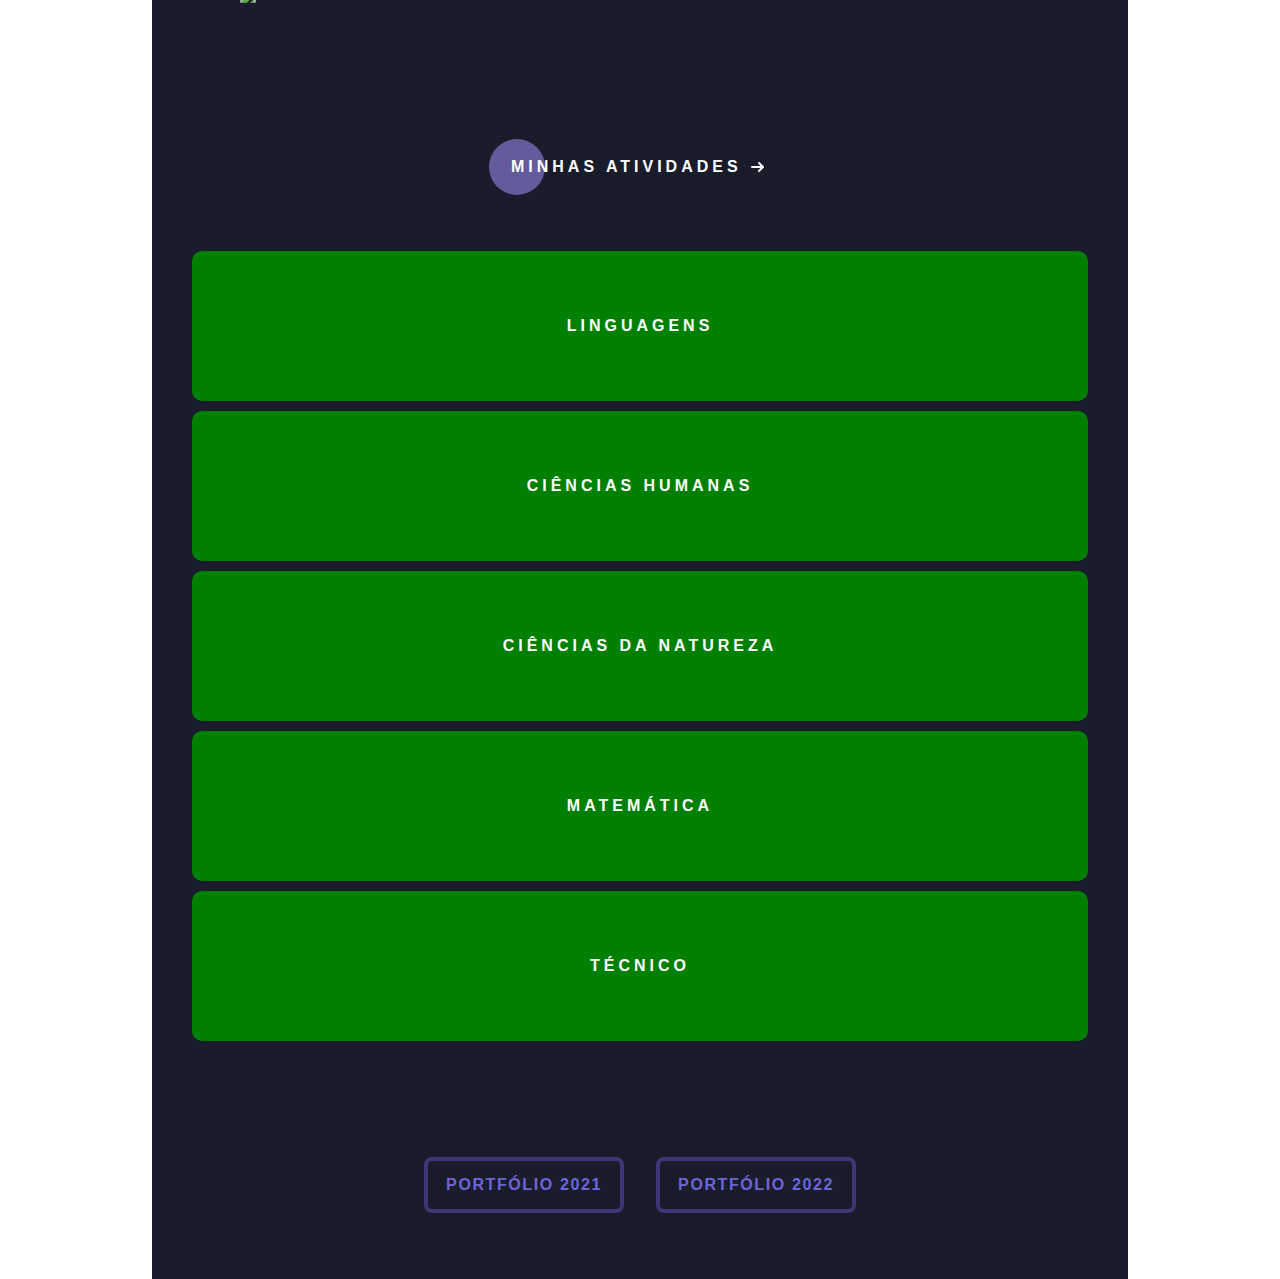
==== commit cfbee9da: "finished goback button" ====
--- a/index.html
+++ b/index.html
@@ -13,7 +13,7 @@
         <div class="content">
             <h1>Portfólio<br><span>Lucas Keller</span></h1>
             <!-- <a href="#">Welcome</a> -->
-            <nav>
+            <nav class="btnDiv">
               <ul>
                 <a href="#sobre"><li>
                   Sobre mim
@@ -119,7 +119,7 @@
 
 
             <footer id="footer">
-              <nav>
+              <nav class="btnDiv">
                 <ul>
                   <a href="https://docs.google.com/presentation/d/19R5mRGI4nZpoCfXz3Cz6IfRavBDICxVPRKVOv3cDRbk/edit?usp=sharing" target="_blank"><li>
                     Portfólio 2021
--- a/css/style.css
+++ b/css/style.css
@@ -62,6 +62,12 @@
 .content h1 {
   color: #fff;
   font-size: 60px;
+  letter-spacing: 10px;
+}
+
+.content h1 span{
+  color: #fff;
+  font-size: 50px;
   letter-spacing: 10px;
 }
 
@@ -455,83 +461,88 @@
 
 /* go back button */
 
-.btn {
-  box-sizing: border-box;
-  -webkit-appearance: none;
-     -moz-appearance: none;
-          appearance: none;
-  background-color: transparent;
-  border: 3px solid #3D3777;
-  border-radius: 0.6em;
-  color: #3D3777;
-  cursor: pointer;
-  display: flex;
-  align-self: center;
-  font-size: 1rem;
-  font-weight: 400;
-  line-height: 1;
-  margin: 10px;
-  padding: 20px 40px;
-  text-decoration: none;
+#goBack {
+  position: relative;
+  right: 40%;
+  border-radius: 100;
+  width: 50;
+}
+
+/* #gbNav{
+
+} */
+
+/* #gbA {
+
+} */
+
+#gbUl {
+  list-style-type: none;
+  margin: 0;
+  padding: 0;
+  display: flex;
+  flex-direction: row;
+  justify-content: flex-start;
+}
+
+#gbLi {
+  --c: #3D3777;
+  /* color: var(--c); */
+  font-size: 16px;
+  color: #7064da;
+  border: 0em solid var(--c);
+  border-radius: 1.5em!important;
+  /* border-radius: 500px; */
+  width: 150px;
+  height: 3em;
+  text-transform: uppercase;
+  font-weight: bold;
+  font-family: sans-serif;
+  letter-spacing: 0.1em;
   text-align: center;
-  text-transform: uppercase;
-  font-weight: 700;
-}
-
-.btn:hover, .btn:focus {
-  color: #fff;
-  outline: 0;
-
-}
-.fifth {
-  border-color: #3D3777;
-  border-radius: 100px;
-  color: #8e44ad;
+  line-height: 3em;
   position: relative;
   overflow: hidden;
   z-index: 1;
-  transition: color 400ms ease-in-out;
-}
-
-.fifth:after {
-  content: "";
-  position: absolute;
-  display: block;
-  top: 0;
-  left: 50%;
-  transform: translateX(-50%);
-  width: 0;
+  transition: 0.5s;
+  margin: 1em;
+  cursor: pointer;
+}
+
+#gbSpan {
+  position: relative;
+  width: 25%;
   height: 100%;
-  background: #3D3777;
+  background-color: var(--c);
+  transform: translateY(150%);
+  border-radius: 50%;
+  left: calc((var(--n) - 1) * 25%);
+  transition: 0.5s;
+  transition-delay: calc((var(--n) - 1) * 0.1s);
   z-index: -1;
-  transition: width 500ms ease-in-out;
-}
-
-.fifth:hover {
-  color: #fff;
-}
-
-.fifth:hover:after {
-  width: 110%;
-}
-
-.fifth span {
-  position: relative;
-  font-size: 16px;
-  line-height: 18px;
-  font-weight: 900;
-  letter-spacing: 0.25em;
-  text-transform: uppercase;
-  vertical-align: middle;
-  /* color: white; */
-
-  color: #7064da;
-  overflow: hidden;
-  z-index: 1;
-}
-
-.fifth:hover span {
-  color: #fff;
-  outline: 0;
-  transition: color 400ms ease-in-out;
+}
+
+#gbLi:hover {
+  color: white;
+}
+
+#gbLi:hover span {
+  transform: translateY(0) scale(2);
+}
+
+#gbSpan:nth-child(1) {
+  --n: 1;
+}
+
+#gbSpan:nth-child(2) {
+  --n: 2;
+}
+
+
+#gbSpan:nth-child(3) {
+  --n: 3;
+}
+
+#gbSpan:nth-child(4) {
+  --n: 4;
 }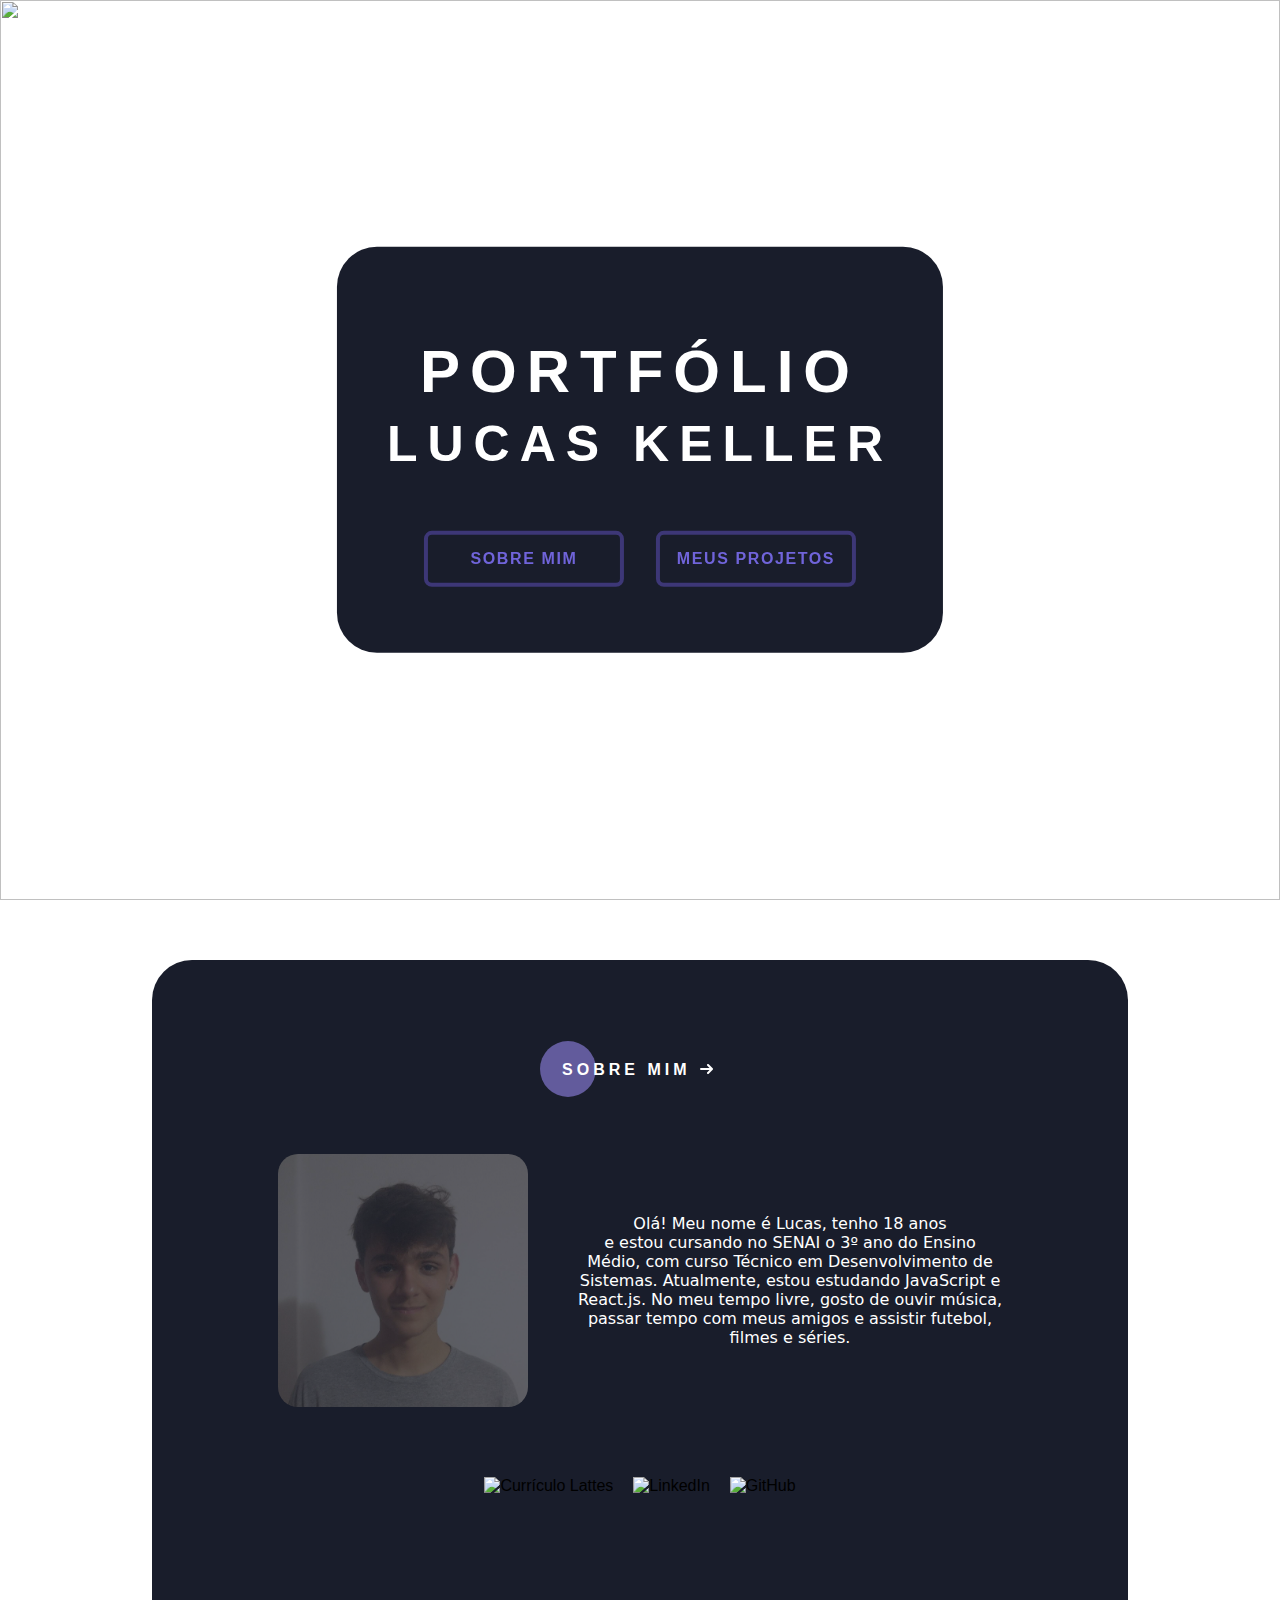
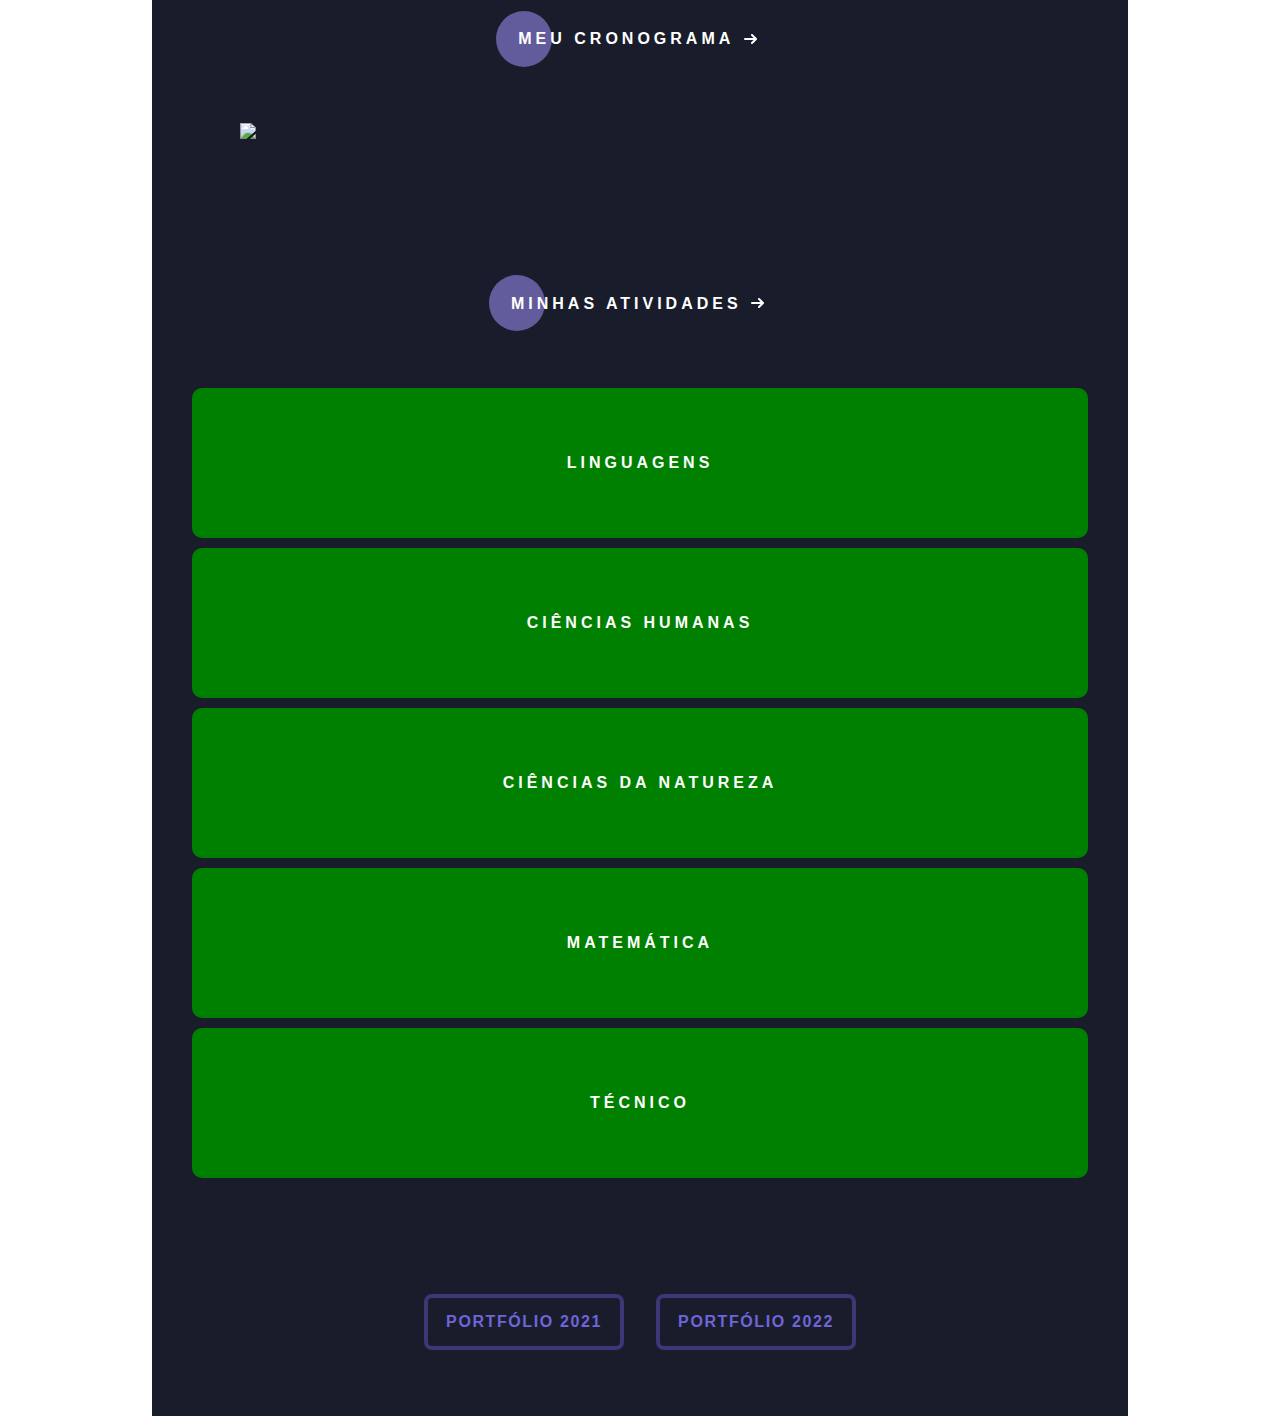
==== commit 5294eed0: "added pfp" ====
--- a/index.html
+++ b/index.html
@@ -41,10 +41,13 @@
               </a>
             </div>
             <div class="dados">
-                <p class="texto">Olá! Meu nome é Lucas, tenho 18 anos, e estou cursando o 3º ano do Ensino Médio, e 
-                  Técnico em Desenvolvimento de Sistemas no SENAI. Atualmente estou estudando JavaScript e React.js, 
-                  e no meu tempo livre gosto de ouvir música, passar tempo com meus amigos, e assistir futebol, 
-                  filmes e séries.</p>
+                <div id="picDiv">
+                  <img id="pfp" src="./assets/pfp.jpg" alt="Foto">
+                  <p class="texto">Olá! Meu nome é Lucas, tenho 18 anos<br>e estou cursando no SENAI o 
+                    3º ano do Ensino<br>Médio, com curso Técnico em Desenvolvimento de<br>Sistemas. Atualmente, 
+                    estou estudando JavaScript e<br>React.js. No meu tempo livre, gosto de ouvir música, 
+                    <br>passar tempo com meus amigos e assistir futebol,<br>filmes e séries.</p>
+                </div>
                 <div class="socials">
                   <a href="http://lattes.cnpq.br/1947911345454627" title="Ir para Lattes" target="_blank">
                       <img class="logos spin" src="./assets/lattes.png" alt="Currículo Lattes">
--- a/css/style.css
+++ b/css/style.css
@@ -24,6 +24,7 @@
 .Section_top {
   width: 100%;
   height: 100%;
+  /* height: 50%; */
   overflow: hidden;
   position: relative;
   justify-content: center;
@@ -52,6 +53,20 @@
   text-align: center;
 }
 
+.contentAtv {
+  position: absolute;
+  top: 20%;
+  /* top: 33%; */
+  left: 50%;
+  transform: translate(-50%, -50%);
+  text-transform: uppercase;
+  border-radius: 40px;
+  border: 0px solid;
+  padding: 50px;
+  background-color: #191D2B;
+  text-align: center;
+}
+
 #sobre {
   height: 100svh;
   /* background-color: white;  */
@@ -89,12 +104,33 @@
 }
 
 .texto {
-  padding: 0 26%;
+  padding: 0%;
   color: white;
   font-family: 'Open Sans', system-ui, -apple-system, BlinkMacSystemFont, 'Segoe UI', Roboto, Oxygen, Ubuntu, Cantarell, 'Helvetica Neue', sans-serif;
   text-align: center;
+  align-self: center;
   font-weight: 500;
   font-size: 16px;
+}
+
+#pfp {
+  width: 250px;
+  border-radius: 20px;
+  background-color: black;
+  opacity: 0.33;
+  transition: all 0.5s;
+}
+
+#pfp:hover {
+  opacity: 0.75;
+  border-radius: 10px;
+}
+
+#picDiv {
+  display: flex;
+  flex-direction: row;
+  gap: 50px;
+  margin-bottom: 30px;
 }
 
 .socials {
@@ -171,7 +207,7 @@
 }
 
 .imageGrid .gridElement:hover {
-  height: 180px;
+  height: 190px;
   justify-content: center;
 }
 
@@ -236,14 +272,6 @@
   background-position: center;
   object-fit: cover;
 }
-
-/* .left {
-  padding-right: 500px;
-}
-
-.right {
-  padding-left: 500px;
-} */
 
 .classTitle {
   position: relative;
@@ -424,7 +452,7 @@
 
 .classDiv {
   padding-top: 30px;
-  margin-bottom: 500px;
+  margin-bottom: 100px;
 }
 
 /* back to top button */
@@ -461,20 +489,11 @@
 
 /* go back button */
 
-#goBack {
-  position: relative;
-  right: 40%;
-  border-radius: 100;
-  width: 50;
-}
-
-/* #gbNav{
-
-} */
-
-/* #gbA {
-
-} */
+#gbA {
+  align-items: center;
+  justify-content: center;
+  /* margin-top: -20px; */
+}
 
 #gbUl {
   list-style-type: none;
@@ -491,9 +510,9 @@
   font-size: 16px;
   color: #7064da;
   border: 0em solid var(--c);
-  border-radius: 1.5em!important;
+  border-radius: 1.25em!important;
   /* border-radius: 500px; */
-  width: 150px;
+  width: 8em;
   height: 3em;
   text-transform: uppercase;
   font-weight: bold;
@@ -545,4 +564,88 @@
 
 #gbSpan:nth-child(4) {
   --n: 4;
+}
+
+/* atividades */
+
+.classHeader{
+  width: 80%;
+  height: 300px;
+  border-radius: 50px;
+  margin: auto;
+}
+
+.classHeader:hover{
+  background-position: 100% 0;
+}
+
+#tileOne2 {
+  display: flex;
+  align-items: center;
+  justify-content: center;
+  background-image: url('../assets/wallpapers/wallpaper1.jpg');
+  background-size: 100%;
+  background-position: center;
+  object-fit: cover;
+}
+
+/* #tileOne2:hover{
+  background-position: 50% 0;
+  
+} */
+
+#tileTwo2 {
+  display: flex;
+  align-items: center;
+  justify-content: center;
+  background-image: url('../assets/wallpapers/wallpaper2.jpg');
+  background-size: 100%;
+  background-position: center;
+  object-fit: cover;
+}
+
+/* #tileTwo2:hover{
+  background-position: 50% 0;
+} */
+
+#tileThree {
+  display: flex;
+  align-items: center;
+  justify-content: center;
+  background-image: url('../assets/wallpapers/wallpaper3.jpg');
+  background-size: 100%;
+  background-position: center;
+  object-fit: cover;
+}
+
+#tileFour {
+  display: flex;
+  align-items: center;
+  justify-content: center;
+  background-image: url('../assets/wallpapers/wallpaper4.jpg');
+  background-size: 100%;
+  background-position: center;
+  object-fit: cover;
+}
+
+#tileFive {
+  display: flex;
+  align-items: center;
+  justify-content: center;
+  background-image: url('../assets/wallpapers/wallpaper5.jpg');
+  background-size: 100%;
+  background-position: center;
+  object-fit: cover;
+}
+
+.container {
+  border: 0px solid;
+  padding: 75px 40px 40px 50px;
+  border-radius: 40px;
+  background-color: #191D2B;
+  width: 70%;
+  display: flex;
+  flex-direction: column;
+  margin: 30px auto 50px;
+  height: fit-content !important;
 }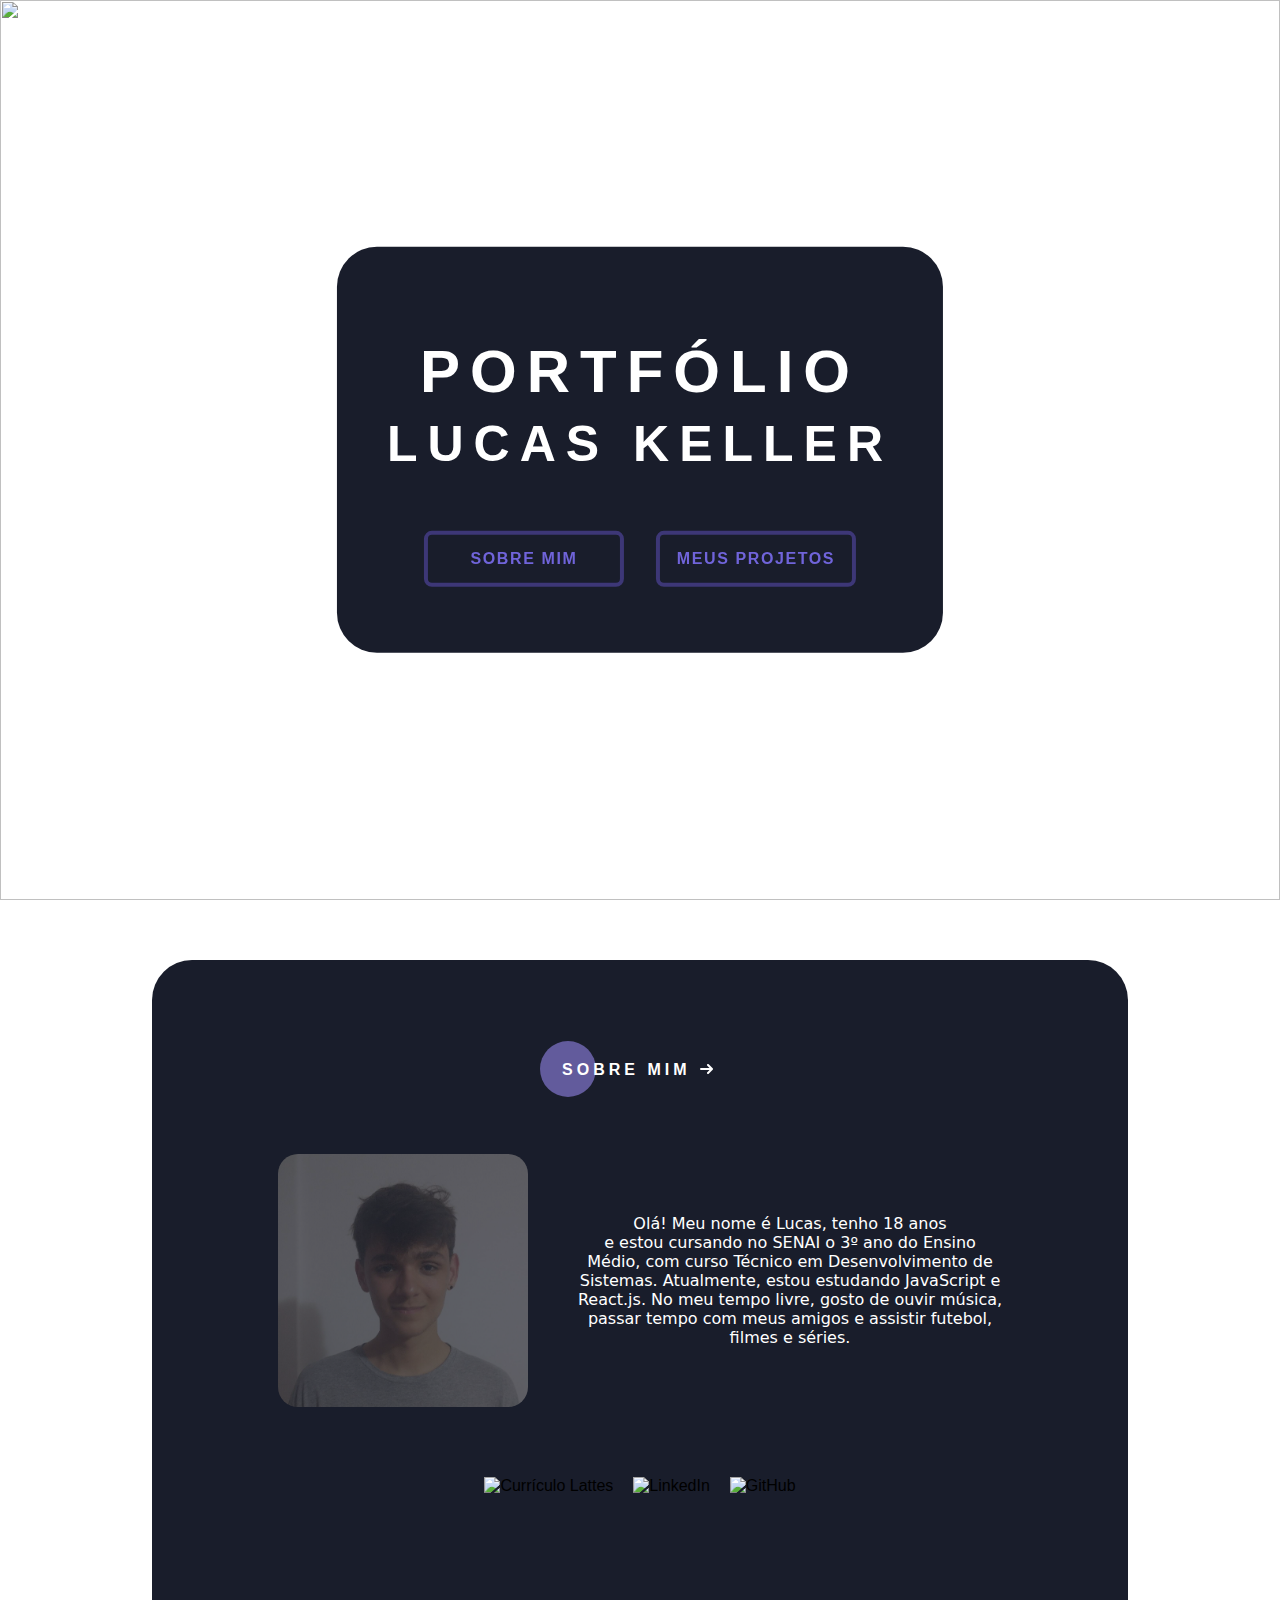
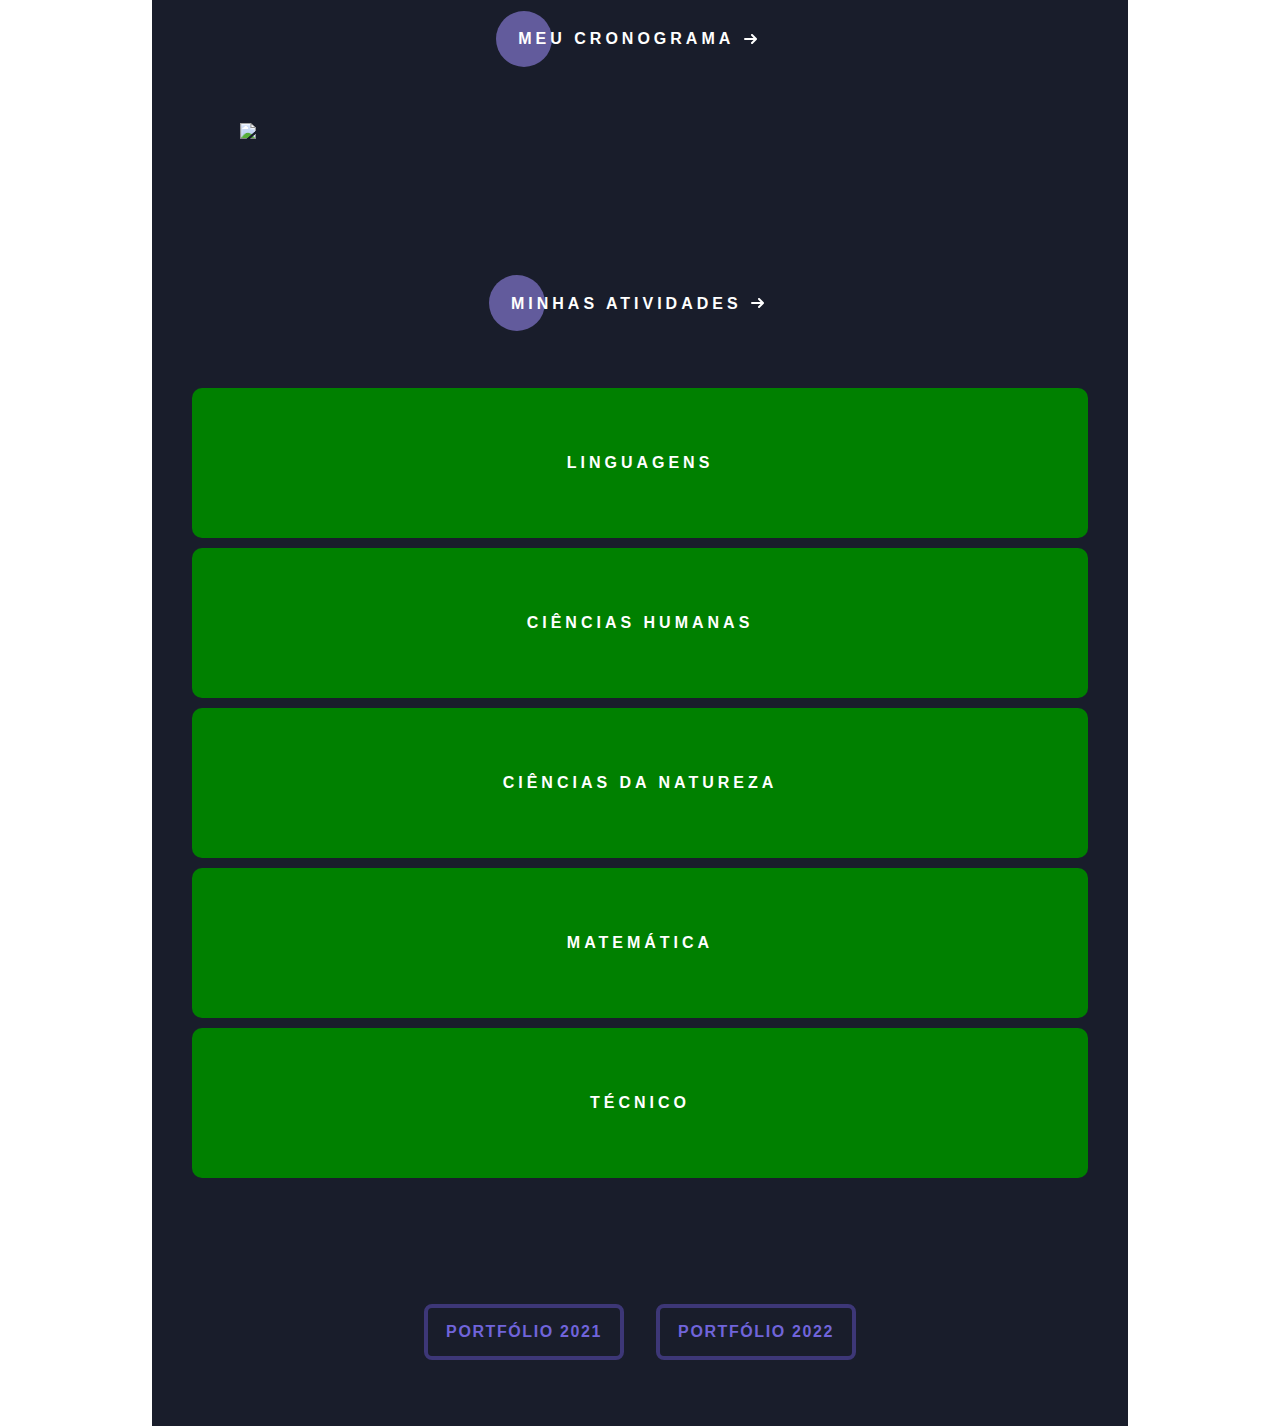
==== commit c1739ac5: "update" ====
--- a/index.html
+++ b/index.html
@@ -2,17 +2,16 @@
 <html lang="en">
 <head>
     <meta charset="UTF-8">
-    <meta http-equiv="X-UA-Compatible" content="IE=edge"> <!-- ?? -->
+    <meta http-equiv="X-UA-Compatible" content="IE=edge">
     <meta name="viewport" content="width=device-width, initial-scale=1.0">
     <title>Meu Portfólio</title>
     <link rel="stylesheet" href="./css/style.css">
-    <link rel="icon" type="image/x-icon" href="./assets/icon.ico"> <!-- change icon -->
+    <link rel="icon" type="image/x-icon" href="./assets/icon.ico">
 </head>
 <body>
     <div class="Section_top">
         <div class="content">
             <h1>Portfólio<br><span>Lucas Keller</span></h1>
-            <!-- <a href="#">Welcome</a> -->
             <nav class="btnDiv">
               <ul>
                 <a href="#sobre"><li>
@@ -85,41 +84,80 @@
                 </svg>
               </a>
             </div>
+
             <div class="gridDiv">
                 <div class="imageGrid">
-                  <a href="./atividades.html#linguagens">
+
+                  <button type="button" class="collapsible">
                     <div class="gridElement" id="tileOne">
                       <h1 class="classTitle left">Linguagens</h1>
+                    </div></button>
+                  
+                    <div class="divcontent">
+                      <a class="btnatividade" href="https://docs.google.com/document/d/1CbmN69zjnngsI2XJ0JjoMeCPVJh0R3Vo7hYRnmQbJmw/edit?usp=sharing" target="_blank">
+                        <img class="atividade" src="./assets/atividades/linguagens/1.png" alt="">
+                      <div class="black">
+                        <p>Resenha Crítica:<br>"Felicidade Clandestina"<br>de Clarice Lispector e<br>"Felicidade: modos de usar" de Leandro Karnal</p>
+                      </div>
+                      </a>
+                        
+                      <!-- <a href="https://drive.google.com/file/d/1SKWCZ8FFysSyhyse7diAckYtNjkiENHJ/view?usp=sharing" target="_blank">
+                        <img class="atividade" src="./assets/atividades/linguagens/2.png" alt=""></a> -->
+                        <!-- <p>Modernismo:<br>Sala de aula invertida</p> -->
+                        
+                      <a href="" target="_blank">
+                        <img class="atividade" src="./assets/atividades/linguagens/3.png" alt=""></a>
+                        <!-- <p>Revista Literária:<br>Obras da UFSC 2024</p> -->
                     </div>
-                  </a>
         
-                  <a href="./atividades.html#humanas">
+                  <button type="button" class="collapsible">
                     <div class="gridElement" id="tileTwo">
                       <h1 class="classTitle right">Ciências Humanas</h1>
+                    </div></button>
+                  
+                    <div class="divcontent">
+                      <a href="https://drive.google.com/file/d/1uVP78QlBG_LJk_N8wJ-Fj49EeB7KHFOW/view?usp=sharing" target="_blank">
+                        <img class="atividade" src="./assets/atividades/humanas/1.png" alt=""></a>
+                        <!-- <p>Os meios de comunicação<br>do século XX</p> -->
+                        
+                      <a href="https://drive.google.com/file/d/1SKWCZ8FFysSyhyse7diAckYtNjkiENHJ/view?usp=sharing" target="_blank">
+                        <img class="atividade" src="./assets/atividades/humanas/2.png" alt=""></a>
+                        <!-- <p>Filmes sobre<br>Totalitarismo</p> -->
+                        
+                      <a href="" target="_blank">
+                        <img class="atividade" src="./assets/atividades/humanas/3.png" alt=""></a>
+                        <!-- <p>Era Vargas:<br>Infográfico comparativo</p> -->
                     </div>
-                  </a>
-                  
-                  <a href="./atividades.html#natureza">
+
+                  <button type="button" class="collapsible">
                     <div class="gridElement" id="tileThree">
                       <h1 class="classTitle left">Ciências da Natureza</h1>
+                    </div></button>
+
+                    <div class="divcontent">
+                      <p>Lorem ipsum...</p>
                     </div>
-                  </a>
                   
-                  <a href="./atividades.html#matematica">
+                  <button type="button" class="collapsible">
                     <div class="gridElement" id="tileFour">
                       <h1 class="classTitle right">Matemática</h1>
+                    </div></button>
+
+                    <div class="divcontent">
+                      <p>Lorem ipsum...</p>
                     </div>
-                  </a>
         
-                  <a href="./atividades.html#tecnico">
+                  <button type="button" class="collapsible">
                     <div class="gridElement" id="tileFive">
                       <h1 class="classTitle left">Técnico</h1>
+                    </div></button>
+
+                    <div class="divcontent">
+                      <p>Lorem ipsum...</p>
                     </div>
-                  </a>
                   
                 </div>
               </div>
-
 
             <footer id="footer">
               <nav class="btnDiv">
--- a/css/style.css
+++ b/css/style.css
@@ -123,7 +123,6 @@
 
 #pfp:hover {
   opacity: 0.75;
-  border-radius: 10px;
 }
 
 #picDiv {
@@ -203,7 +202,7 @@
   /* height: 300px; */
   display: flex;
   flex-direction: column;
-  gap: 10px;
+  /* gap: 5px; */
 }
 
 .imageGrid .gridElement:hover {
@@ -579,65 +578,6 @@
   background-position: 100% 0;
 }
 
-#tileOne2 {
-  display: flex;
-  align-items: center;
-  justify-content: center;
-  background-image: url('../assets/wallpapers/wallpaper1.jpg');
-  background-size: 100%;
-  background-position: center;
-  object-fit: cover;
-}
-
-/* #tileOne2:hover{
-  background-position: 50% 0;
-  
-} */
-
-#tileTwo2 {
-  display: flex;
-  align-items: center;
-  justify-content: center;
-  background-image: url('../assets/wallpapers/wallpaper2.jpg');
-  background-size: 100%;
-  background-position: center;
-  object-fit: cover;
-}
-
-/* #tileTwo2:hover{
-  background-position: 50% 0;
-} */
-
-#tileThree {
-  display: flex;
-  align-items: center;
-  justify-content: center;
-  background-image: url('../assets/wallpapers/wallpaper3.jpg');
-  background-size: 100%;
-  background-position: center;
-  object-fit: cover;
-}
-
-#tileFour {
-  display: flex;
-  align-items: center;
-  justify-content: center;
-  background-image: url('../assets/wallpapers/wallpaper4.jpg');
-  background-size: 100%;
-  background-position: center;
-  object-fit: cover;
-}
-
-#tileFive {
-  display: flex;
-  align-items: center;
-  justify-content: center;
-  background-image: url('../assets/wallpapers/wallpaper5.jpg');
-  background-size: 100%;
-  background-position: center;
-  object-fit: cover;
-}
-
 .container {
   border: 0px solid;
   padding: 75px 40px 40px 50px;
@@ -648,4 +588,76 @@
   flex-direction: column;
   margin: 30px auto 50px;
   height: fit-content !important;
+}
+
+/* collapsibles */
+
+.collapsible {
+  margin: 0;
+  background-color: transparent;
+  color: #444;
+  cursor: pointer;
+  padding: 0px 0;
+  width: 100%;
+  border: none;
+  text-align: left;
+  outline: none;
+  font-size: 15px;
+}
+
+.divcontent {
+  margin-bottom: 10px;
+  background-color: #40444d;
+  width: calc(100% - 103px);
+  padding: 0 30px;
+  max-height: 0;
+  overflow: hidden;
+  align-self: center;
+  transition: max-height 0.33s ease-out;
+  border-radius: 0 0 10px 10px;
+  display: flex;
+  justify-content: center;
+  gap: 20px;
+  align-items: center;
+  
+}
+
+.activeLor{
+  margin: 0 0 30px;
+  /* margin-bottom: 30px; */
+}
+
+.atividade {
+  width: 100%;
+  margin-top: 20px;
+  /* padding: 30px; */
+}
+
+.btnatividade{
+  /* padding: 30px; */
+  position: relative;
+}
+
+.btnatividade:hover .black{
+  opacity: 1;
+}
+
+.black{
+  position: absolute;
+  width: calc(100% - 120px);
+  height: calc(100% - 120px);
+  opacity: 0;
+  background: rgba(0, 0, 0, 0.637);
+  transition: all .3s;
+  top: 50%;
+  left: 50%;
+  transform: translate(-50%, -50%);
+  display: flex;
+  align-items: center;
+  justify-content: center;
+  padding: 30px;
+}
+
+.black p{
+  color: white
 }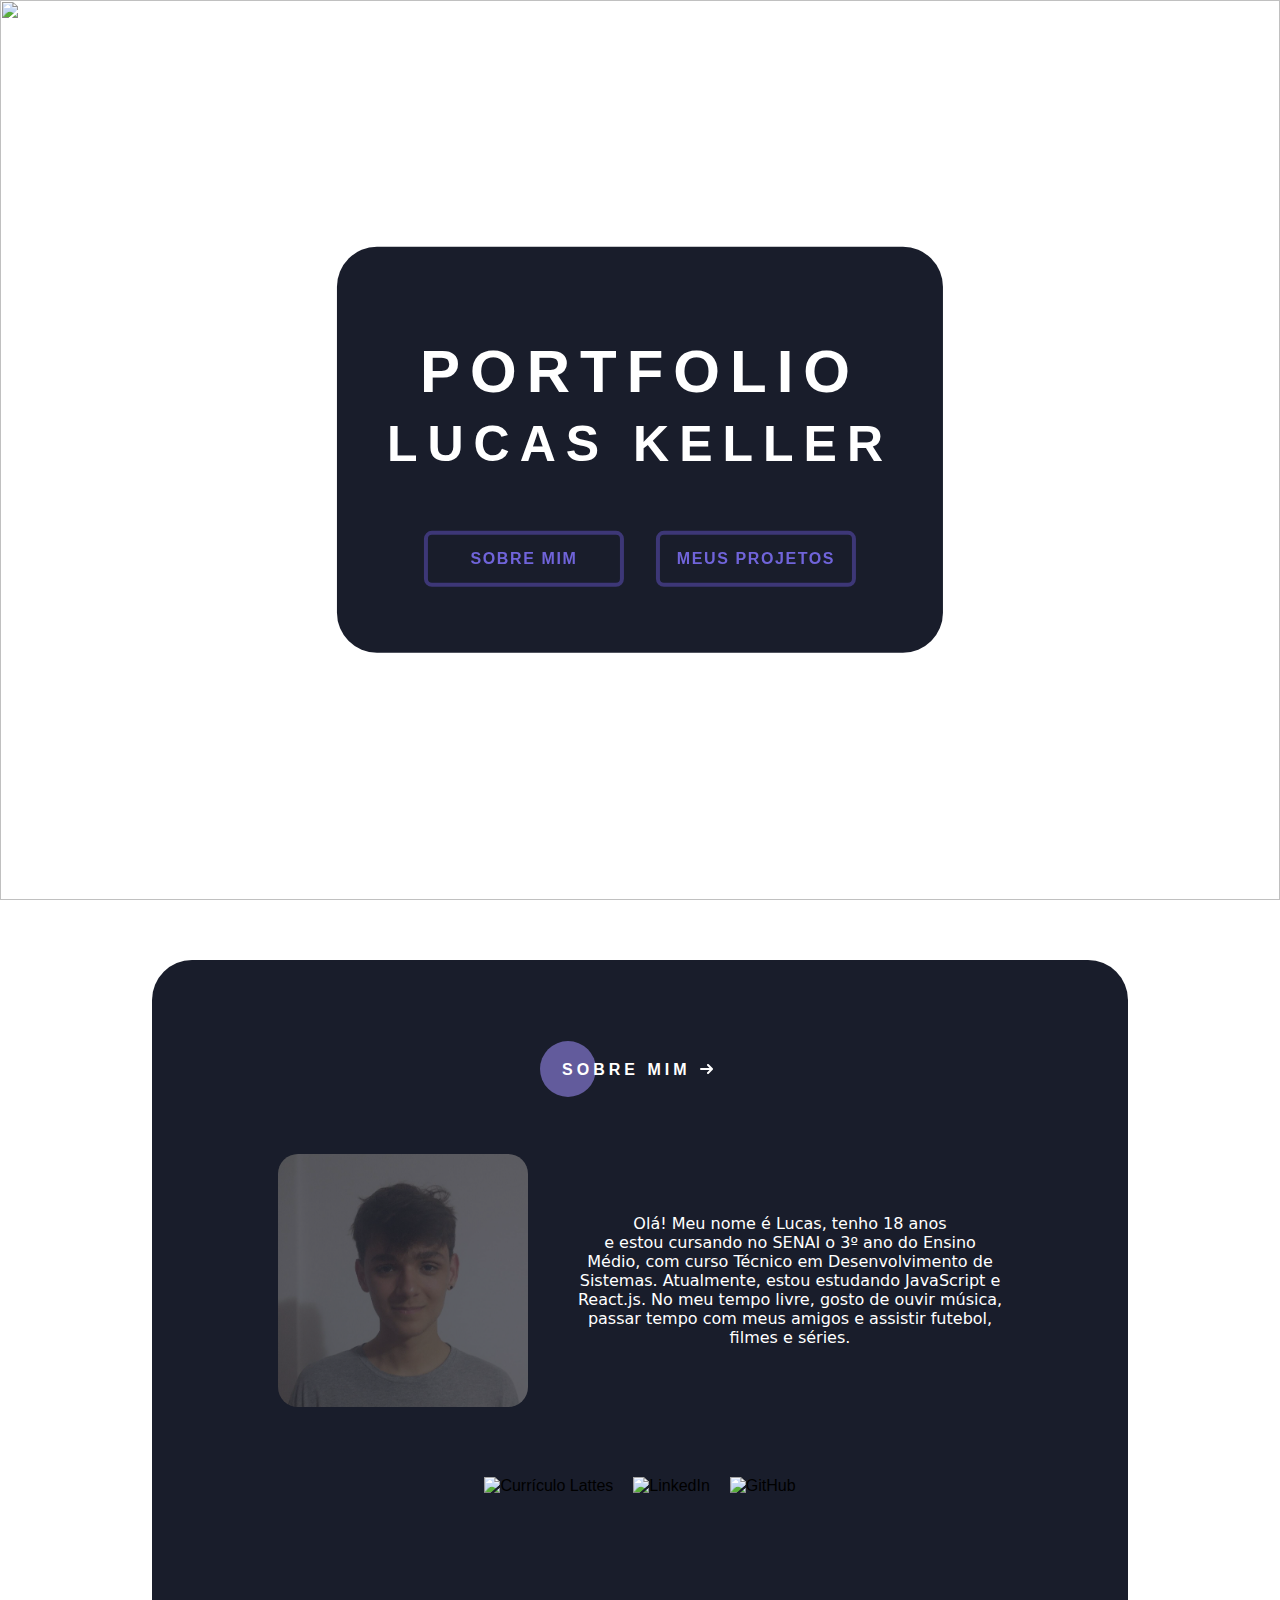
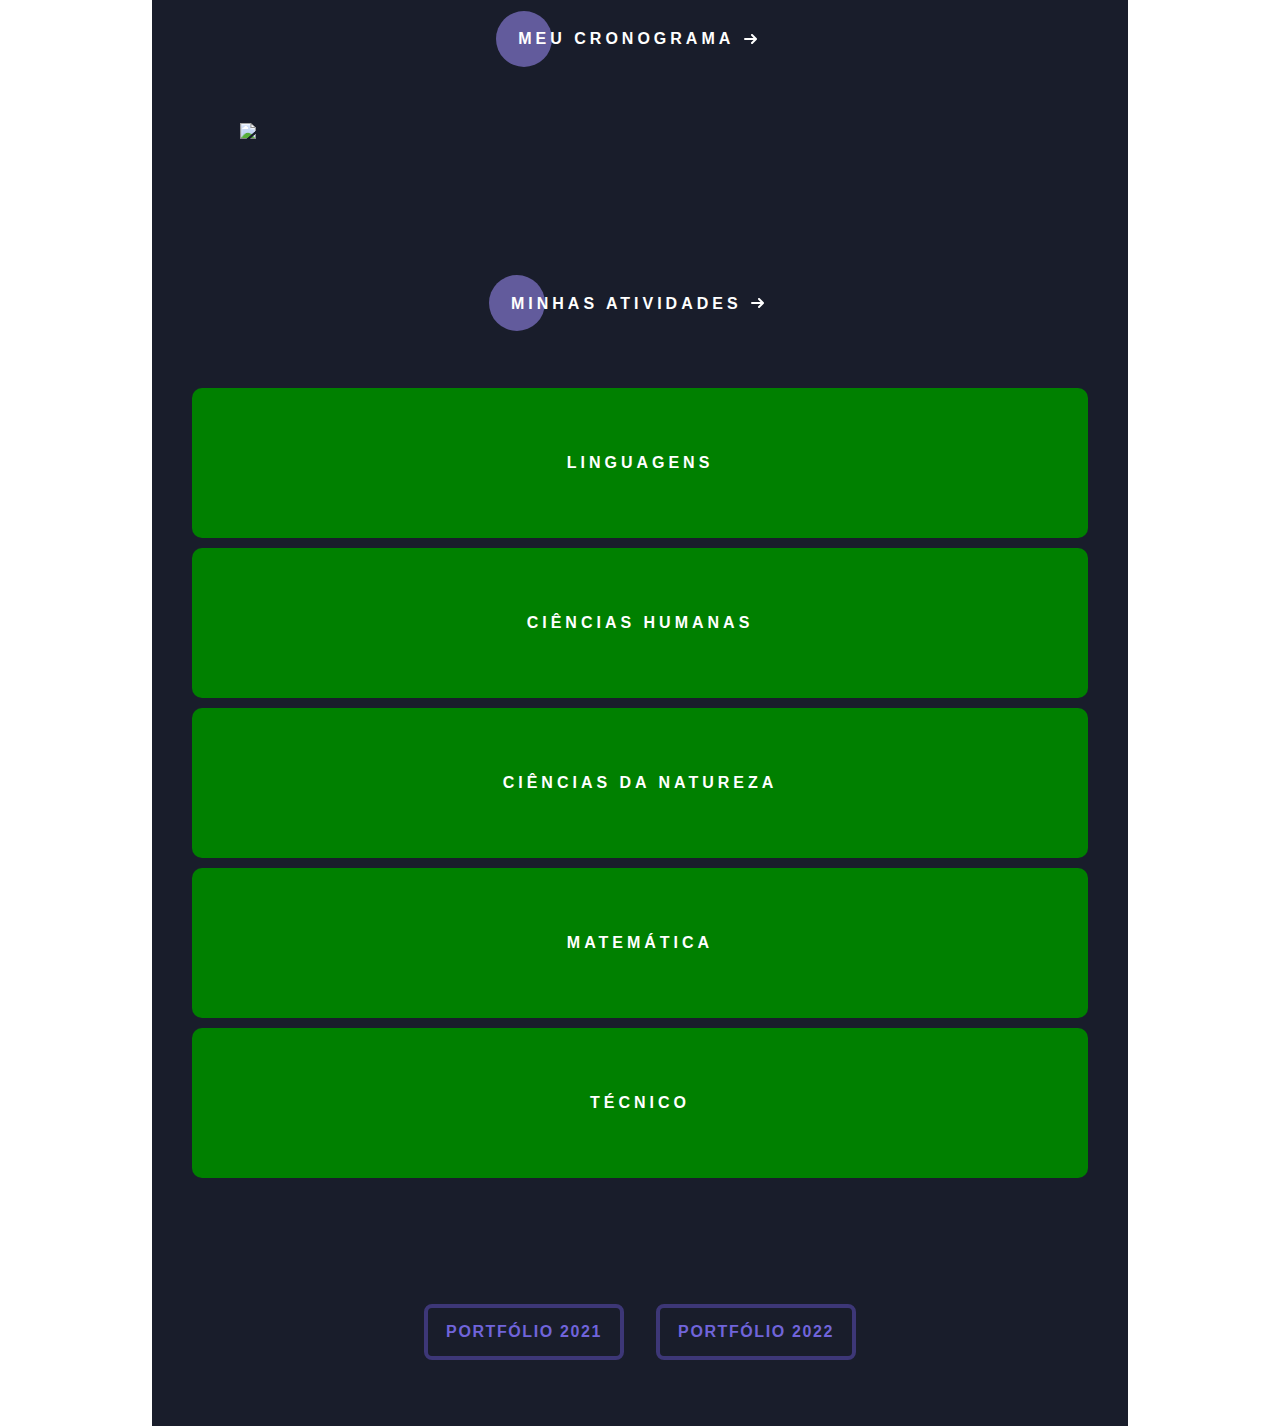
==== commit f468df23: "tecnico" ====
--- a/index.html
+++ b/index.html
@@ -6,12 +6,12 @@
     <meta name="viewport" content="width=device-width, initial-scale=1.0">
     <title>Meu Portfólio</title>
     <link rel="stylesheet" href="./css/style.css">
-    <link rel="icon" type="image/x-icon" href="./assets/icon.ico">
+    <link rel="icon" type="image/x-icon" href="./assets/icons/icon.ico">
 </head>
 <body>
     <div class="Section_top">
         <div class="content">
-            <h1>Portfólio<br><span>Lucas Keller</span></h1>
+            <h1>Portfolio<br><span>Lucas Keller</span></h1>
             <nav class="btnDiv">
               <ul>
                 <a href="#sobre"><li>
@@ -25,9 +25,9 @@
               </ul>
             </nav>
         </div>
-        <img src="./assets/wallpaper.jpg" id="wall">
+        <img src="./assets/wallpapers/wallpaper.jpg" id="wall">
     </div>
-    <div id="fixedButton" class="hidden"><img src="./assets/arrow.png" alt="" id="arrow"/></div>
+    <div id="fixedButton" class="hidden"><img src="./assets/icons/arrow.png" alt="" id="arrow"/></div>
     <div id="sobre">
         <div class="konteiner">
             <div class="title">
@@ -49,13 +49,13 @@
                 </div>
                 <div class="socials">
                   <a href="http://lattes.cnpq.br/1947911345454627" title="Ir para Lattes" target="_blank">
-                      <img class="logos spin" src="./assets/lattes.png" alt="Currículo Lattes">
+                      <img class="logos spin" src="./assets/icons/lattes.png" alt="Currículo Lattes">
                   </a>
                   <a href="https://www.linkedin.com/in/lucaskeller27/" title="Ir para LinkedIn" target="_blank">
-                      <img class="logos spin" src="./assets/linkedin.png" alt="LinkedIn">
+                      <img class="logos spin" src="./assets/icons/linkedin.png" alt="LinkedIn">
                   </a>
                   <a href="https://github.com/lucaskeller27" title="Ir para GitHub" target="_blank">
-                      <img class="logos spin" src="./assets/github.png" alt="GitHub">
+                      <img class="logos spin" src="./assets/icons/github.png" alt="GitHub">
                   </a>
                 </div>
               </div>
@@ -94,20 +94,29 @@
                     </div></button>
                   
                     <div class="divcontent">
-                      <a class="btnatividade" href="https://docs.google.com/document/d/1CbmN69zjnngsI2XJ0JjoMeCPVJh0R3Vo7hYRnmQbJmw/edit?usp=sharing" target="_blank">
-                        <img class="atividade" src="./assets/atividades/linguagens/1.png" alt="">
-                      <div class="black">
-                        <p>Resenha Crítica:<br>"Felicidade Clandestina"<br>de Clarice Lispector e<br>"Felicidade: modos de usar" de Leandro Karnal</p>
-                      </div>
-                      </a>
-                        
-                      <!-- <a href="https://drive.google.com/file/d/1SKWCZ8FFysSyhyse7diAckYtNjkiENHJ/view?usp=sharing" target="_blank">
-                        <img class="atividade" src="./assets/atividades/linguagens/2.png" alt=""></a> -->
-                        <!-- <p>Modernismo:<br>Sala de aula invertida</p> -->
-                        
-                      <a href="" target="_blank">
-                        <img class="atividade" src="./assets/atividades/linguagens/3.png" alt=""></a>
-                        <!-- <p>Revista Literária:<br>Obras da UFSC 2024</p> -->
+                      <div class="row">
+                        <a class="btnatividade" href="https://docs.google.com/document/d/1CbmN69zjnngsI2XJ0JjoMeCPVJh0R3Vo7hYRnmQbJmw/edit?usp=sharing" target="_blank">
+                          <img class="atividade" src="./assets/atividades/linguagens/1.png" alt="">
+                          <div class="black">
+                          <p class="atvText">Resenha Crítica: "Felicidade<br>Clandestina" de Clarice<br>Lispector e "Felicidade:<br>modos de usar" de<br>Leandro Karnal</p>
+                          </div>
+                        </a>
+                        
+                        <a class="btnatividade" href="https://drive.google.com/file/d/1SKWCZ8FFysSyhyse7diAckYtNjkiENHJ/view?usp=sharing" target="_blank">
+                          <img class="atividade" src="./assets/atividades/linguagens/2.jpg" alt="">
+                          <div class="black">
+                          <p class="atvText">Modernismo: Sala de<br>aula invertida</p>
+                          </div>
+                        </a>
+                          
+                        <a class="btnatividade" href="" target="_blank">
+                          <img class="atividade" src="./assets/atividades/linguagens/3.png" alt="">
+                          <div class="black">
+                          <!-- <p class="atvText">Revista Literária:<br>Obras da UFSC 2024</p> -->
+                          <p class="atvText">-</p>
+                          </div>
+                        </a>
+                      </div>
                     </div>
         
                   <button type="button" class="collapsible">
@@ -116,17 +125,28 @@
                     </div></button>
                   
                     <div class="divcontent">
-                      <a href="https://drive.google.com/file/d/1uVP78QlBG_LJk_N8wJ-Fj49EeB7KHFOW/view?usp=sharing" target="_blank">
-                        <img class="atividade" src="./assets/atividades/humanas/1.png" alt=""></a>
-                        <!-- <p>Os meios de comunicação<br>do século XX</p> -->
-                        
-                      <a href="https://drive.google.com/file/d/1SKWCZ8FFysSyhyse7diAckYtNjkiENHJ/view?usp=sharing" target="_blank">
-                        <img class="atividade" src="./assets/atividades/humanas/2.png" alt=""></a>
-                        <!-- <p>Filmes sobre<br>Totalitarismo</p> -->
-                        
-                      <a href="" target="_blank">
-                        <img class="atividade" src="./assets/atividades/humanas/3.png" alt=""></a>
-                        <!-- <p>Era Vargas:<br>Infográfico comparativo</p> -->
+                      <div class="row">
+                        <a class="btnatividade" href="https://drive.google.com/file/d/1uVP78QlBG_LJk_N8wJ-Fj49EeB7KHFOW/view?usp=sharing" target="_blank">
+                          <img class="atividade" src="./assets/atividades/humanas/1.png" alt="">
+                          <div class="black"> 
+                          <p class="atvText">Os meios de comunicação<br>do século XX</p>
+                          </div> 
+                        </a>
+                          
+                        <a class="btnatividade" href="https://docs.google.com/document/d/11tkBecs9epPghvWD0K9ldRN6bHEvszXAhGgO-pjM5qw/edit?usp=sharing" target="_blank">
+                          <img class="atividade" src="./assets/atividades/humanas/2.png" alt="">
+                          <div class="black">
+                          <p class="atvText">Filmes sobre Totalitarismo</p>
+                          </div>
+                        </a>
+                          
+                        <a class="btnatividade" href="https://drive.google.com/file/d/1_Fsj-gVOcmvpYAKV44iYWN8_i2YuTAX1/view?usp=sharing" target="_blank">
+                          <img class="atividade" src="./assets/atividades/humanas/3.png" alt="">
+                          <div class="black">
+                          <p class="atvText">Era Vargas:<br>Infográfico comparativo</p>
+                          </div>
+                        </a>
+                      </div>
                     </div>
 
                   <button type="button" class="collapsible">
@@ -135,16 +155,51 @@
                     </div></button>
 
                     <div class="divcontent">
-                      <p>Lorem ipsum...</p>
+                      <div class="row">
+                        <a class="btnatividade" href="https://drive.google.com/file/d/1-M90U06XrprD23hCqMXutqwWdJGdZ6kL/view?usp=sharing" target="_blank">
+                          <img class="atividade" src="./assets/atividades/natureza/1.jpg" alt="">
+                          <div class="black">
+                          <p class="atvText">Cartaz sobre<br>Auroras Polares</p>
+                          </div> 
+                        </a>
+                          
+                        <a class="btnatividade" href="https://docs.google.com/document/d/1r__aIVoEKjyXPgJvgtwRVncmZRvkmQ9ny0RB_eHEemo/edit?usp=sharing" target="_blank">
+                          <img class="atividade" src="./assets/atividades/natureza/2.jpg" alt="">
+                          <div class="black">
+                          <p class="atvText">Experimento: Extraindo<br>o DNA de um morango</p>
+                          </div>
+                        </a>
+                          
+                        <a class="btnatividade" href="https://docs.google.com/presentation/d/1munJmCzjHQoClh2SurBs6s8LIStqOY3YN8kmfJsELEI/edit?usp=sharing" target="_blank">
+                          <img class="atividade" src="./assets/atividades/natureza/3.jpg" alt="">
+                          <div class="black">
+                          <p class="atvText">Trabalho sobre testosterona</p>
+                          </div>
+                        </a>
+                      </div>
                     </div>
                   
                   <button type="button" class="collapsible">
                     <div class="gridElement" id="tileFour">
                       <h1 class="classTitle right">Matemática</h1>
                     </div></button>
-
+                    
                     <div class="divcontent">
-                      <p>Lorem ipsum...</p>
+                      <div class="row">
+                        <a class="btnatividade" href="https://drive.google.com/file/d/1FHAR0ao_aEosvBi72IfPVgJDxqgp-nsp/view?usp=sharing" target="_blank">
+                          <img class="atividade mtm" src="./assets/atividades/matematica/1.jpg" alt="">
+                          <div class="black">
+                          <p class="atvText">Atividade sobre o filme<br>"Quebrando a Banca"</p>
+                          </div> 
+                        </a>
+                        
+                        <a class="btnatividade" href="https://docs.google.com/presentation/d/1ZOLsBG4Kw4N9kTDx8kDM_jBvIZaBBW8cC25yiZFPLGk/edit?usp=sharing" target="_blank">
+                          <img class="atividade mtm" src="./assets/atividades/matematica/2.jpg" alt="">
+                          <div class="black">
+                          <p class="atvText">Entrevista sobre profissões</p>
+                          </div>
+                        </a>
+                      </div>
                     </div>
         
                   <button type="button" class="collapsible">
@@ -152,8 +207,139 @@
                       <h1 class="classTitle left">Técnico</h1>
                     </div></button>
 
-                    <div class="divcontent">
-                      <p>Lorem ipsum...</p>
+                    <div class="divcontent tecnico">
+                      <div class="row">
+                        <a class="btnatividade" href="" target="_blank">
+                          <img class="atividade" src="./assets/atividades/tecnico/1.jpg" alt="">
+                          <div class="black">
+                          <p class="atvText">Processo de<br>Desenvolvimento de<br>Software</p>
+                          </div> 
+                        </a>
+                      
+                        <a class="btnatividade" href="" target="_blank">
+                          <img class="atividade" src="./assets/atividades/tecnico/1.jpg" alt="">
+                          <div class="black">
+                          <p class="atvText">Diagrama de<br>Caso de Uso da SA</p>
+                          </div>
+                        </a>
+
+                        <a class="btnatividade" href="" target="_blank">
+                          <img class="atividade" src="./assets/atividades/tecnico/1.jpg" alt="">
+                          <div class="black">
+                          <p class="atvText">Diagrama de<br>Atividades da SA</p>
+                          </div>
+                        </a>
+                      </div>
+                      <div class="row notFirst">
+                        <a class="btnatividade" href="" target="_blank">
+                          <img class="atividade" src="./assets/atividades/tecnico/1.jpg" alt="">
+                          <div class="black">
+                          <p class="atvText">Diagrama de<br>Classe da SA</p>
+                          </div>
+                        </a>
+                        
+                        <a class="btnatividade" href="https://drive.google.com/file/d/1TBSvYARlBYgUBs9A-x8_5AVio_CF385y/view?usp=sharing" target="_blank">
+                          <img class="atividade" src="./assets/atividades/tecnico/5.png" alt="">
+                          <div class="black">
+                          <p class="atvText">Teoria da Programação<br>Orientada a Objetos</p>
+                          </div>
+                        </a>
+                        
+                        <a class="btnatividade" href="https://www.figma.com/file/yf0Kfu4laeuqpgfWEPtozL/Agenda-S?type=design&node-id=0%3A1&mode=design&t=S1Qj0vg6gmC4A6fA-1" target="_blank">
+                          <img class="atividade" src="./assets/atividades/tecnico/6.png" alt="">
+                          <div class="black">
+                          <p class="atvText">Protótipo da<br>SA - Figma</p>
+                          </div>
+                        </a>
+                      </div>
+                      <div class="row notFirst">
+                        <a class="btnatividade" href="" target="_blank">
+                          <img class="atividade" src="./assets/atividades/tecnico/1.jpg" alt="">
+                          <div class="black">
+                          <p class="atvText">Telas do<br>App da SA</p>
+                          </div>
+                        </a>
+                        
+                        <a class="btnatividade" href="https://github.com/Senai-SC-CTAI/SA_2023_3B_Agenda-S" target="_blank">
+                          <img class="atividade" src="./assets/atividades/tecnico/8.png" alt="">
+                          <div class="black">
+                          <p class="atvText">App completo<br>da SA</p>
+                          </div>
+                        </a>
+                        
+                        <a class="btnatividade" href="https://docs.google.com/document/d/1cdl9zl_sZ3qyao70Df1pItplt_0PVrXBORgCms5hQnw/edit?usp=sharing" target="_blank">
+                          <img class="atividade" src="./assets/atividades/tecnico/9.png" alt="">
+                          <div class="black">
+                          <p class="atvText">Pesquisa de<br>Virtualizadores</p>
+                          </div>
+                        </a>
+                      </div>
+                      <div class="row notFirst">
+                        <a class="btnatividade" href="https://drive.google.com/file/d/1FykiQ2Q9vsW8eX_VJiu57d35OKUtqkrn/view?usp=sharing" target="_blank">
+                          <img class="atividade" src="./assets/atividades/tecnico/10.png" alt="">
+                          <div class="black">
+                          <p class="atvText">Prints: atividades práticas<br>de Implantação<br>de Sistemas</p>
+                          </div>
+                        </a>
+                        
+                        <a class="btnatividade" href="https://drive.google.com/file/d/1q8lJ07_X2y0gGlk657q78kn2OqdsJhFQ/view?usp=sharing" target="_blank">
+                          <img class="atividade" src="./assets/atividades/tecnico/11.png" alt="">
+                          <div class="black">
+                            <p class="atvText">Prints: atividades práticas<br>de Implantação<br>de Sistemas</p>
+                          </div>
+                        </a>
+                        
+                        <a class="btnatividade" href="https://github.com/lucaskeller27/API-Github" target="_blank">
+                          <img class="atividade" src="./assets/atividades/tecnico/12.png" alt="">
+                          <div class="black">
+                          <p class="atvText">API GitHub</p>
+                          </div>
+                        </a>
+                      </div>
+                      <div class="row notFirst">
+                        <a class="btnatividade" href="" target="_blank">
+                          <img class="atividade" src="./assets/atividades/tecnico/1.jpg" alt="">
+                          <div class="black">
+                          <p class="atvText">Atividade API</p>
+                          </div>
+                        </a>
+                        
+                        <a class="btnatividade" href="https://drive.google.com/file/d/12WLKkbfjZV2d8ct_yjJLMlS4TUfHnCjU/view?usp=sharing" target="_blank">
+                          <img class="atividade" src="./assets/atividades/tecnico/14.jpg" alt="">
+                          <div class="black">
+                            <p class="atvText">Modelo Físico:<br>Banco de Dados</p>
+                          </div>
+                        </a>
+                        
+                        <a class="btnatividade" href="https://drive.google.com/file/d/1yQG_H3BelYesW3hSiWFIkmC4lwabaOQ1/view?usp=sharing" target="_blank">
+                          <img class="atividade" src="./assets/atividades/tecnico/15.png" alt="">
+                          <div class="black">
+                          <p class="atvText">Retomada: Banco<br>de Dados</p>
+                          </div>
+                        </a>
+                      </div>
+                      <div class="row notFirst">
+                        <a class="btnatividade" href="" target="_blank">
+                          <img class="atividade" src="./assets/atividades/tecnico/1.jpg" alt="">
+                          <div class="black">
+                          <p class="atvText">Teste de Usabilidade</p>
+                          </div>
+                        </a>
+                        
+                        <a class="btnatividade" href="" target="_blank">
+                          <img class="atividade" src="./assets/atividades/tecnico/1.jpg" alt="">
+                          <div class="black">
+                            <p class="atvText">-</p>
+                          </div>
+                        </a>
+                        
+                        <a class="btnatividade" href="" target="_blank">
+                          <img class="atividade" src="./assets/atividades/tecnico/1.jpg" alt="">
+                          <div class="black">
+                          <p class="atvText">-</p>
+                          </div>
+                        </a>
+                      </div>
                     </div>
                   
                 </div>
--- a/css/style.css
+++ b/css/style.css
@@ -613,13 +613,24 @@
   max-height: 0;
   overflow: hidden;
   align-self: center;
-  transition: max-height 0.33s ease-out;
+  transition: max-height 1.5s ease-in-out!important;
   border-radius: 0 0 10px 10px;
   display: flex;
+  flex-direction: column;
   justify-content: center;
   gap: 20px;
   align-items: center;
-  
+}
+
+
+.row {
+  display: flex;
+  flex-direction: row;
+  gap: 20px;
+}
+
+.notFirst {
+  margin-top: -33px;
 }
 
 .activeLor{
@@ -630,7 +641,14 @@
 .atividade {
   width: 100%;
   margin-top: 20px;
+  margin-bottom: 20px;
+  transition: all .33s;
+  border-radius: 5px;
   /* padding: 30px; */
+}
+
+.mtm {
+  max-width: 333px;
 }
 
 .btnatividade{
@@ -639,25 +657,34 @@
 }
 
 .btnatividade:hover .black{
-  opacity: 1;
+  opacity: 0.9;
+}
+
+.btnatividade:hover .atividade{
+  opacity: 0.5;
 }
 
 .black{
   position: absolute;
-  width: calc(100% - 120px);
-  height: calc(100% - 120px);
-  opacity: 0;
-  background: rgba(0, 0, 0, 0.637);
-  transition: all .3s;
   top: 50%;
   left: 50%;
+  width: calc(100% - 75px);
+  height: calc(100% - 100px);
+  opacity: 0;
+  background: rgb(37, 37, 37);
+  transition: all .33s;
   transform: translate(-50%, -50%);
   display: flex;
   align-items: center;
-  justify-content: center;
-  padding: 30px;
-}
-
-.black p{
-  color: white
+  align-self: center;
+  justify-content: center;
+  /* padding: 30px; */
+  border-radius: 5px;
+}
+
+.atvText {
+  text-align: center;
+  font-family: sans-serif;
+  color: white;
+  font-size: 17px;
 }